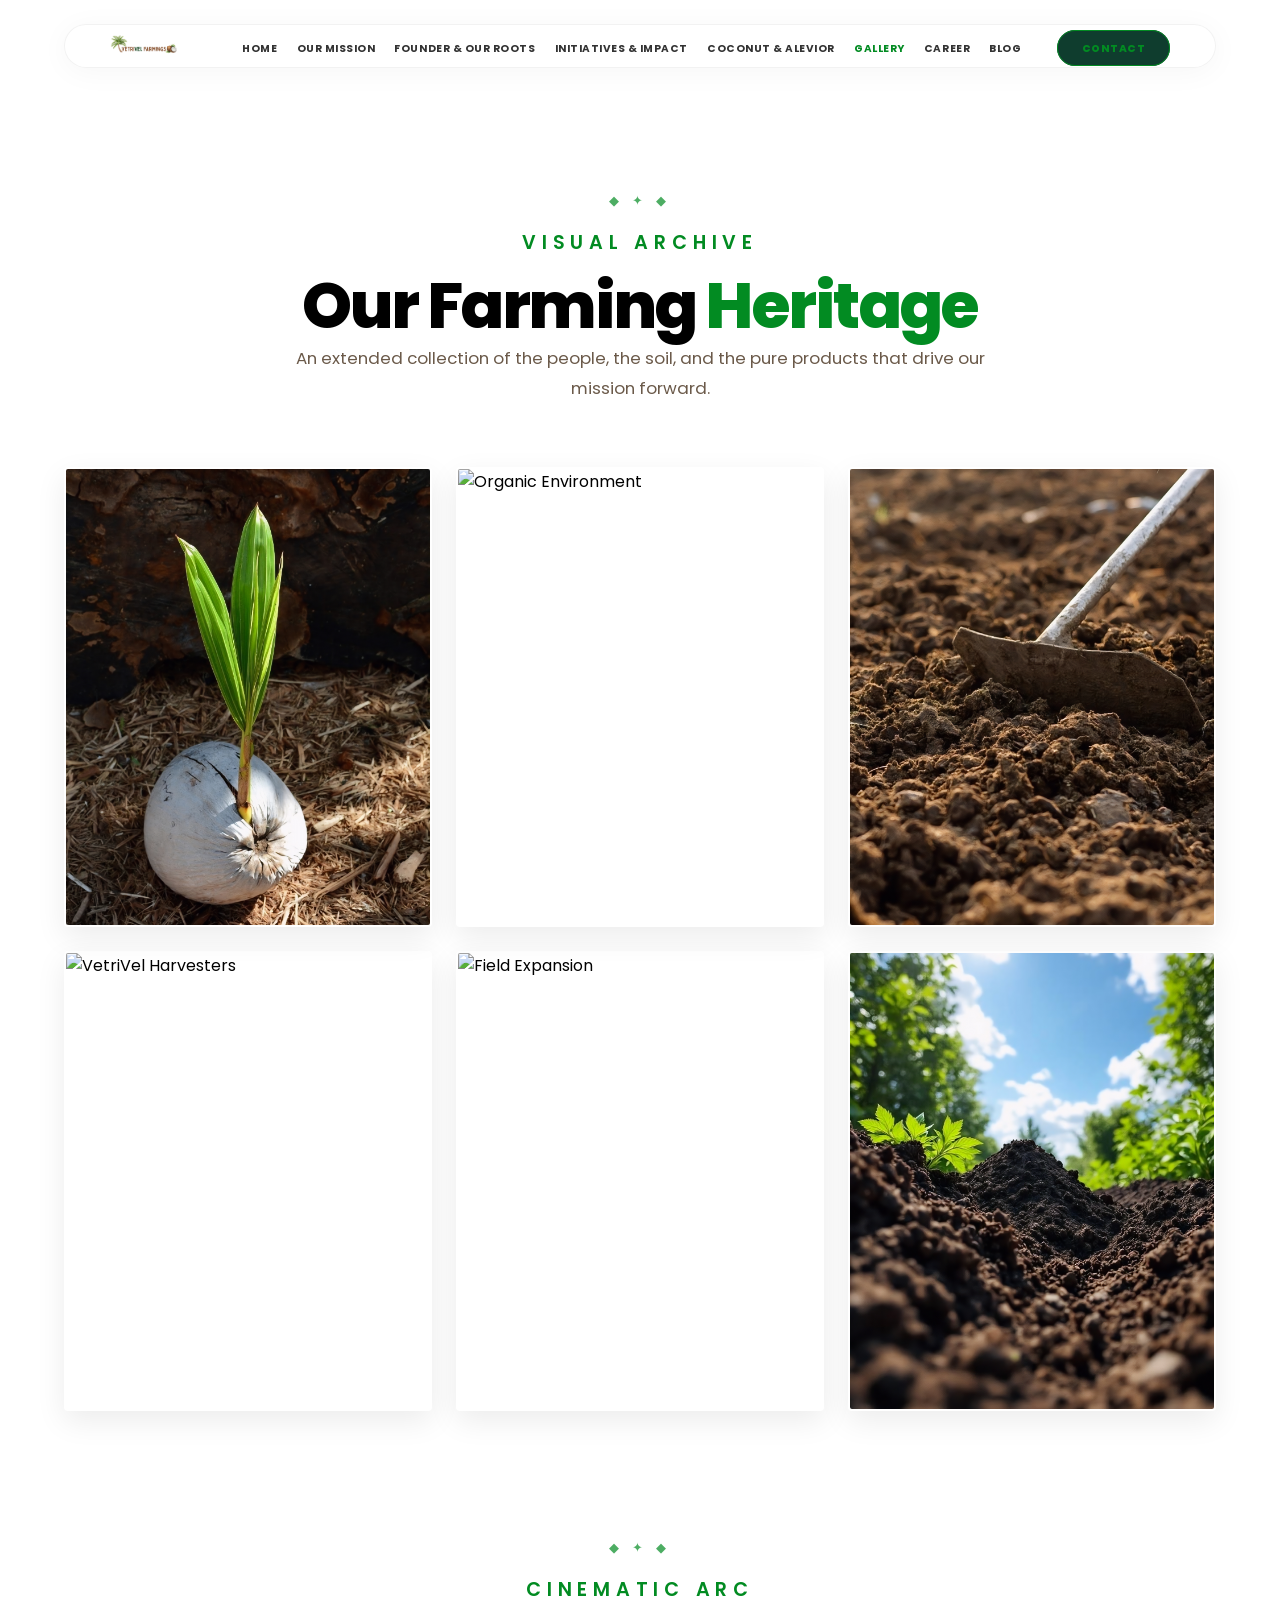
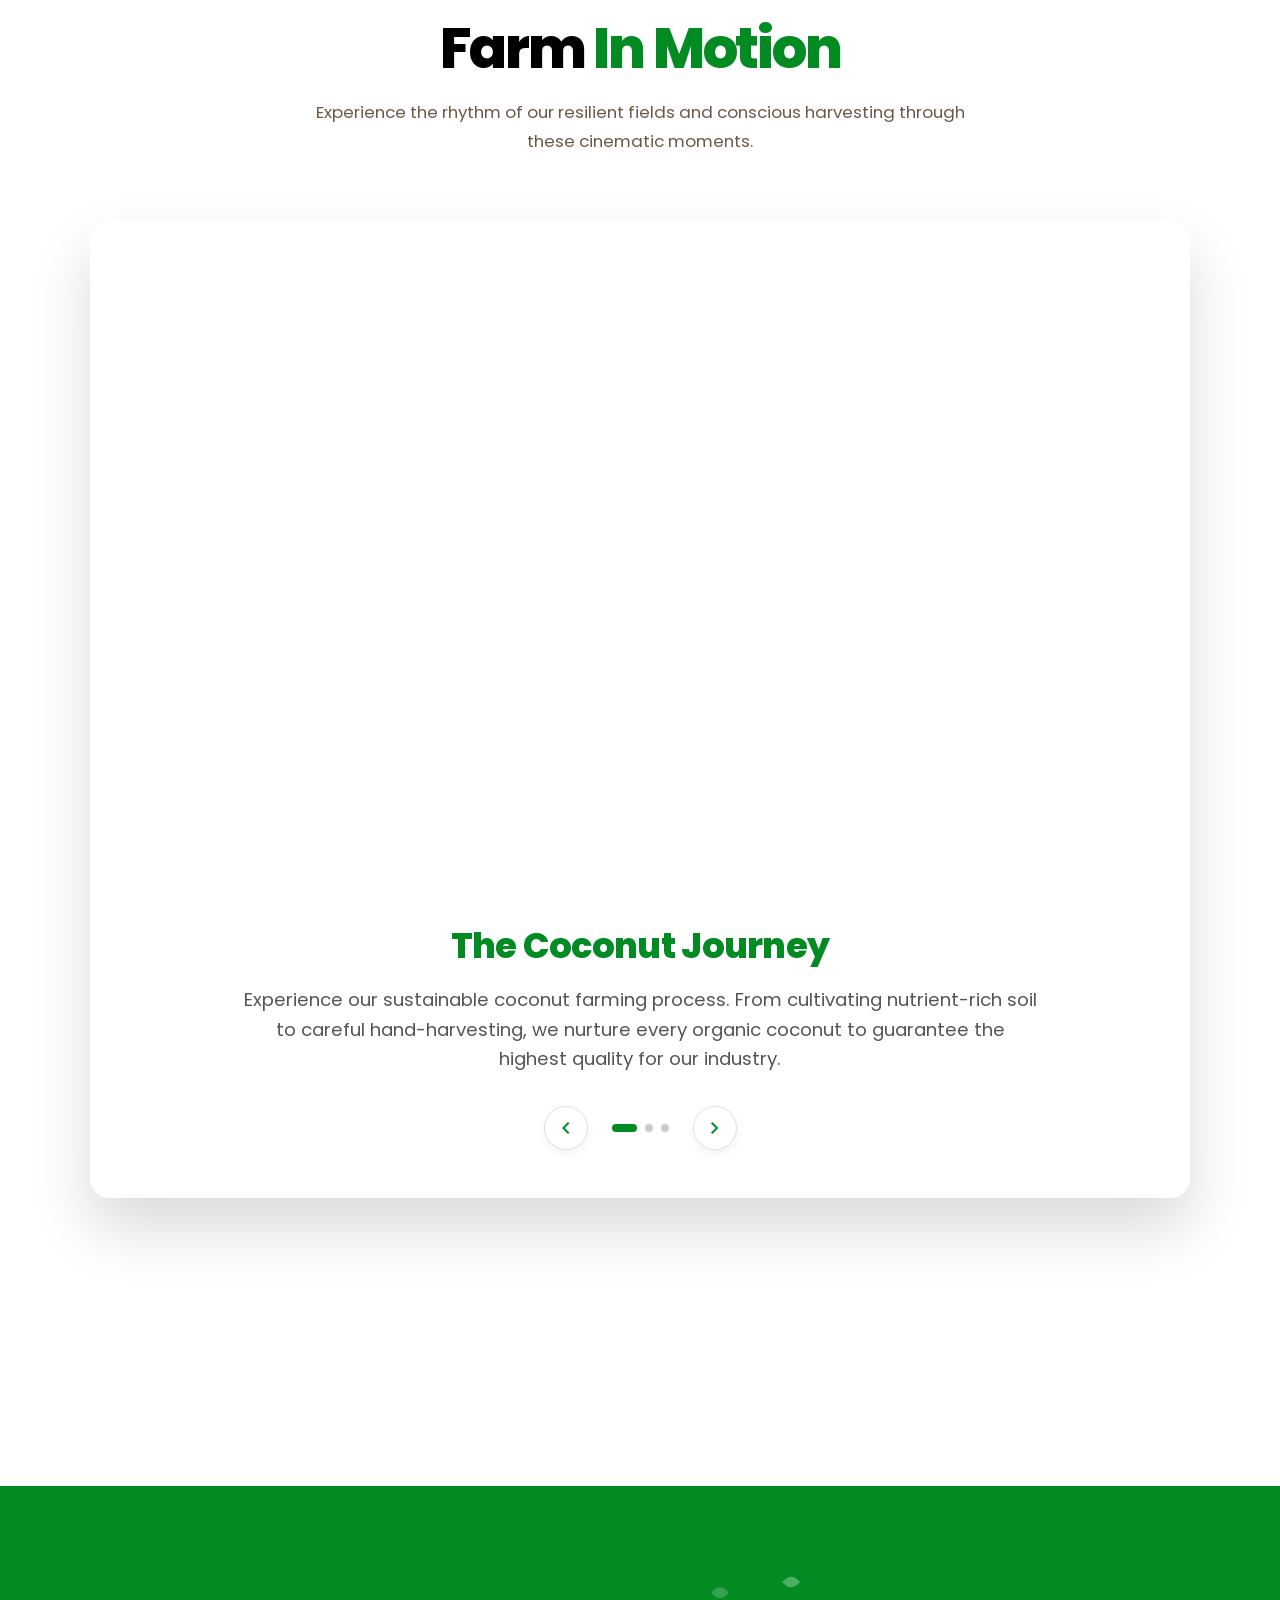
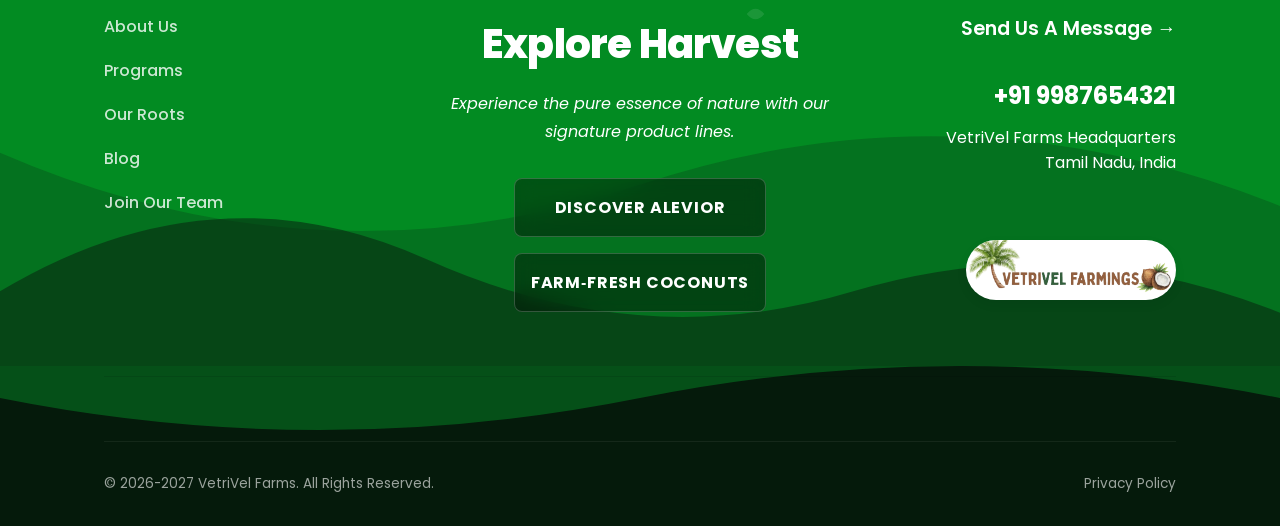
==== gallery.html @ 25c3be50 "Newly edited" ====
<!DOCTYPE html>
<html lang="en">
<head>
  <meta charset="UTF-8" />
  <meta name="viewport" content="width=device-width, initial-scale=1.0"/>
  <meta name="description" content="VetriVel Farms Visual Gallery — Explore our resilient fields, traditional harvesting, and organic practices."/>
  <title>Gallery | VetriVel Farms</title>
  <link rel="preconnect" href="https://fonts.googleapis.com">
  <link rel="preconnect" href="https://fonts.gstatic.com" crossorigin>
  <link href="https://fonts.googleapis.com/css2?family=Poppins:wght@300;400;500;600;700;800&display=swap" rel="stylesheet">
  <link href="https://fonts.googleapis.com/css2?family=Material+Symbols+Outlined:opsz,wght,FILL,GRAD@24,400,0,0" rel="stylesheet" />
  <link rel="stylesheet" href="styles.css?v=2.0" />
</head>
<body style="background: #ffffff;">

  <!-- ═══════════════════════════════════════════
       NAVIGATION — Glassmorphism
  ═══════════════════════════════════════════ -->
  <nav id="navbar" class="navbar">
    <div class="nav-inner">
      <a href="index.html#hero" class="nav-logo" style="text-decoration: none; display: flex; align-items: center;">
        <img src="logo/logo_farms-removebg-preview.png" alt="VetriVel Farms Logo" style="height: auto; width: 250px; max-height: 60px; object-fit: contain;">
      </a>

      <ul class="nav-links">
        <li><a href="index.html#hero" class="nav-link" style="color: #333;">HOME</a></li>
        <li><a href="index.html#about" class="nav-link" style="color: #333;">OUR MISSION</a></li>
        <li><a href="index.html#founder" class="nav-link" style="color: #333;">FOUNDER & OUR ROOTS</a></li>
        <li><a href="index.html#initiatives" class="nav-link" style="color: #333;">INITIATIVES & IMPACT</a></li>
        <li><a href="index.html#alevior" class="nav-link" style="color: #333;">COCONUT & ALEVIOR</a></li>
        <li><a href="gallery.html" class="nav-link active" style="color: #028B22; font-weight: 700;">GALLERY</a></li>
        <li><a href="index.html#careers" class="nav-link" style="color: #333;">CAREER</a></li>
        <li><a href="index.html#blog" class="nav-link" style="color: #333;">BLOG</a></li>
        <li><a href="index.html#contact" class="nav-link nav-cta" style="background: #0F3D2E; color: #fff;">CONTACT</a></li>
      </ul>

      <button class="hamburger" id="hamburger" aria-label="Menu" style="color: #000;">
        <span style="background: #000;"></span><span style="background: #000;"></span><span style="background: #000;"></span>
      </button>
    </div>
  </nav>

  <div class="mobile-menu" id="mobileMenu">
    <ul class="mobile-links">
      <li><a href="index.html#hero">Home</a></li>
      <li><a href="index.html#about">Our Mission</a></li>
      <li><a href="index.html#founder">Founder &amp; Our Roots</a></li>
      <li><a href="index.html#initiatives">Initiatives &amp; Impact</a></li>
      <li><a href="index.html#alevior">Coconut &amp; Alevior</a></li>
      <li><a href="gallery.html">Gallery</a></li>
      <li><a href="index.html#careers">Career</a></li>
      <li><a href="index.html#blog">Blog</a></li>
      <li><a href="index.html#contact">Contact</a></li>
    </ul>
  </div>

  <!-- ═══════════════════════════════════════════
       FULL GALLERY PAGE HEADER
  ═══════════════════════════════════════════ -->
  <section id="full-gallery" class="gallery-section" style="padding: 12rem 5% 6rem; background: #ffffff;">
    <div style="max-width: 1200px; margin: 0 auto; text-align: left;">
      <div class="section-header centered anim-fade-up">
        <div class="ornament">◆ ✦ ◆</div>
        <p class="eyebrow" style="color: var(--palm);">VISUAL ARCHIVE</p>
        <h2 style="color: #000000; font-size: 4rem;">Our Farming <span class="text-vibrant">Heritage</span></h2>
        <p class="section-sub" style="max-width: 800px; margin: 0 auto;">An extended collection of the people, the soil, and the pure products that drive our mission forward.</p>
      </div>

      <!-- Extended Gallery Grid: All 6 Current Images -->
      <div class="gallery-grid anim-slide-up" style="animation-delay: 0.2s; margin-top: 4rem;">
        
        <!-- Batch 1 (Same as index.html) -->
        <div class="gallery-item group">
          <img src="gallery/image.jfif" alt="VetriVel Farms Overview" loading="lazy">
          <div class="gallery-overlay">
            <div class="overlay-content">
              <h4>Sanctuary Groves</h4>
              <p>Majestic, chemical-free, and resilient coconut fields where traditional wisdom meets natural abundance.</p>
            </div>
          </div>
        </div>
        <div class="gallery-item group">
          <img src="gallery/image (1).jfif" alt="Organic Environment" loading="lazy">
          <div class="gallery-overlay">
            <div class="overlay-content">
              <h4>Pristine Harvest</h4>
              <p>Pure, nutrient-rich tender coconuts, hand-picked and opened to reveal our farm's organic excellence.</p>
            </div>
          </div>
        </div>
        <div class="gallery-item group">
          <img src="gallery/image (2).jfif" alt="Agricultural Details" loading="lazy">
          <div class="gallery-overlay">
            <div class="overlay-content">
              <h4>Botanical Cultivation</h4>
              <p>The essential beginning where our rare medicinal Alevior plants begin their journey in mineral-dense soil.</p>
            </div>
          </div>
        </div>

        <!-- Batch 2 (Extended Library) -->
        <div class="gallery-item group">
          <img src="gallery/sjmczd9f79rmt0cx6csst3s86g_result_0.jpg" alt="VetriVel Harvesters" loading="lazy">
          <div class="gallery-overlay">
            <div class="overlay-content">
              <h4>Lush Biodiversity</h4>
              <p>An ecosystem designed for life—where flora, fauna, and structured farming coexist beautifully.</p>
            </div>
          </div>
        </div>
        <div class="gallery-item group">
          <img src="gallery/t209x2fqmdrmw0cx6crtepcn5g_result_0.jpg" alt="Field Expansion" loading="lazy">
          <div class="gallery-overlay">
            <div class="overlay-content">
              <h4>Pristine Refreshment</h4>
              <p>Pure, nutrient-rich tender coconuts, carefully opened to reveal nature's finest hydration.</p>
            </div>
          </div>
        </div>
        <div class="gallery-item group">
          <img src="gallery/vs0qsrhcddrmy0cx6ctakd2th4_result_0.jpg" alt="Organic Soil Detail" loading="lazy">
          <div class="gallery-overlay">
            <div class="overlay-content">
              <h4>Earth to Life</h4>
              <p>Every fiber begins here. The rich, untreated soil that fuels our mission for regenerative agriculture.</p>
            </div>
          </div>
        </div>
        
      </div>

      <!-- Cinematic Video Gallery (Added as requested) -->
      <div style="margin-top: 8rem; margin-bottom: 2rem;" class="anim-fade-up">
        <div class="section-header centered">
          <div class="ornament">◆ ✦ ◆</div>
          <p class="eyebrow" style="color: var(--palm);">CINEMATIC ARC</p>
          <h2 style="color: #000; font-size: 3.5rem;">Farm <span class="text-vibrant">In Motion</span></h2>
          <p class="section-sub">Experience the rhythm of our resilient fields and conscious harvesting through these cinematic moments.</p>
        </div>

        <div class="single-video-wrapper" style="width: 100%; max-width: 1100px; margin: 0 auto; border-radius: 20px; overflow: hidden; box-shadow: 0 30px 60px rgba(0,0,0,0.15); background: #fff; position: relative;">
          <!-- Video element without native controls to provide a clean display -->
          <video id="main-cinematic-video" src="videos/1.mp4" autoplay muted playsinline style="width: 100%; max-height: 70vh; aspect-ratio: 16/9; object-fit: cover; display: block;"></video>
          
          <div class="video-info" style="padding: 3rem 2.5rem; background: #fff; text-align: center; position: relative; z-index: 2;">
            <h4 id="video-title" style="font-size: 2.2rem; margin-bottom: 0.8rem; color: #028B22; font-family: var(--serif); font-weight: 700;">The Coconut Journey</h4>
            <p id="video-desc" style="color: #555; font-size: 1.15rem; max-width: 800px; margin: 0 auto 2rem;">Experience our sustainable coconut farming process. From cultivating nutrient-rich soil to careful hand-harvesting, we nurture every organic coconut to guarantee the highest quality for our industry.</p>
            
            <!-- Custom Carousel Navigation Controls -->
            <div style="display: flex; align-items: center; justify-content: center; gap: 1.5rem; position: relative; z-index: 10;">
              <button id="vid-prev" class="custom-vid-nav" style="position: static; background: #fff; border: 1px solid #e0e0e0; width: 44px; height: 44px; border-radius: 50%; display: flex; align-items: center; justify-content: center; cursor: pointer; color: #028B22; transition: all 0.3s ease; box-shadow: 0 4px 10px rgba(0,0,0,0.05);" onmouseover="this.style.background='#028B22'; this.style.color='#fff';" onmouseout="this.style.background='#fff'; this.style.color='#028B22';">
                <span class="material-symbols-outlined" style="font-size: 1.5rem; line-height: 1;">chevron_left</span>
              </button>
              
              <div id="vid-dots" style="display: flex; gap: 8px; align-items: center;">
                <span class="custom-dot active" style="width: 25px; height: 8px; border-radius: 4px; background: #028B22; transition: all 0.3s ease; cursor: pointer; display: block;" onclick="goToVideo(0)"></span>
                <span class="custom-dot" style="width: 8px; height: 8px; border-radius: 4px; background: #ccc; transition: all 0.3s ease; cursor: pointer; display: block;" onclick="goToVideo(1)"></span>
                <span class="custom-dot" style="width: 8px; height: 8px; border-radius: 4px; background: #ccc; transition: all 0.3s ease; cursor: pointer; display: block;" onclick="goToVideo(2)"></span>
              </div>
              
              <button id="vid-next" class="custom-vid-nav" style="position: static; background: #fff; border: 1px solid #e0e0e0; width: 44px; height: 44px; border-radius: 50%; display: flex; align-items: center; justify-content: center; cursor: pointer; color: #028B22; transition: all 0.3s ease; box-shadow: 0 4px 10px rgba(0,0,0,0.05);" onmouseover="this.style.background='#028B22'; this.style.color='#fff';" onmouseout="this.style.background='#fff'; this.style.color='#028B22';">
                <span class="material-symbols-outlined" style="font-size: 1.5rem; line-height: 1;">chevron_right</span>
              </button>
            </div>
          </div>
        </div>

        <script>
          const videoQueue = [
            "videos/1.mp4",
            "videos/2.mp4",
            "videos/3.mp4"
          ];
          
          let currentVid = 0;
          const mainVideo = document.getElementById('main-cinematic-video');
          const dots = document.querySelectorAll('#vid-dots .custom-dot');

          function updateVideo(index) {
            currentVid = index;
            mainVideo.src = videoQueue[currentVid];
            
            dots.forEach((dot, i) => {
              if (i === currentVid) {
                dot.style.background = '#028B22';
                dot.style.width = '25px';
              } else {
                dot.style.background = '#ccc';
                dot.style.width = '8px';
              }
            });
            mainVideo.play().catch(e => console.log('Autoplay handled by browser', e));
          }

          document.getElementById('vid-prev').addEventListener('click', () => {
             updateVideo((currentVid - 1 + videoQueue.length) % videoQueue.length);
          });
          document.getElementById('vid-next').addEventListener('click', () => {
             updateVideo((currentVid + 1) % videoQueue.length);
          });
          
          mainVideo.addEventListener('ended', () => {
             updateVideo((currentVid + 1) % videoQueue.length);
          });

          window.goToVideo = function(index) {
             updateVideo(index);
          };
        </script>
      </div>

    </div>
  </section>

  <!-- ═══════════════════════════════════════════
       FOOTER
  ═══════════════════════════════════════════ -->
  <footer class="new-site-footer">
    <div class="footer-forest-bg">
      <svg viewBox="0 0 1440 600" preserveAspectRatio="none" xmlns="http://www.w3.org/2000/svg" style="display: block; width: 100%; height: 100%;">
        <!-- Layer 1: Distant Light Mountains -->
        <path d="M0,450 L1440,450 L1440,300 Q1080,180 720,280 Q360,380 0,250 Z" fill="#0b3b18" opacity="0.3" />
        
        <!-- Layer 2: Mid Hills -->
        <path d="M0,600 L1440,600 L1440,400 Q1200,320 960,380 Q720,440 480,350 Q240,260 0,380 Z" fill="#082b12" opacity="0.6" />
        
        <!-- Layer 3: Dark Foreground (Trees Removed as requested) -->
        <g fill="#051a0b">
          <path d="M0,600 L1440,600 L1440,480 Q1080,420 720,480 Q360,540 0,480 Z" />

          <!-- Birds Silhouette Still Active for life -->
          <path d="M800,100 Q810,90 820,100 Q810,110 800,100 Z" fill="#fff" opacity="0.2" />
          <path d="M840,120 Q850,110 860,120 Q850,130 840,120 Z" fill="#fff" opacity="0.1" />
          <path d="M880,90 Q890,80 900,90 Q890,100 880,90 Z" fill="#fff" opacity="0.3" />
        </g>
      </svg>
    </div>

    <div class="footer-container">
      <div class="footer-main">
        <!-- Links Column -->
        <div class="footer-col links-col">
          <ul class="footer-nav">
            <li><a href="index.html#about">About Us</a></li>
            <li><a href="index.html#initiatives">Programs</a></li>
            <li><a href="index.html#roots">Our Roots</a></li>
            <li><a href="index.html#blog">Blog</a></li>
            <li><a href="index.html#careers">Join Our Team</a></li>
          </ul>
        </div>

        <!-- Products CTA Column -->
        <div class="footer-col newsletter-col" style="text-align: center;">
          <h3 class="footer-harvest-title">Explore <span>Harvest</span></h3>
          <p style="font-size: 1rem; color: rgba(255, 255, 255, 0.9); margin-bottom: 2rem; font-style: italic;">Experience the pure essence of nature with our signature product lines.</p>
          <div style="display: flex; flex-direction: column; gap: 1rem; width: max-content; margin: 0 auto; min-width: 250px;">
            <a href="index.html#contact" class="footer-glass-btn" style="white-space: nowrap;">Discover&nbsp;Alevior</a>
            <a href="index.html#contact" class="footer-glass-btn" style="white-space: nowrap;">Farm&#8209;Fresh&nbsp;Coconuts</a>
          </div>
        </div>

        <!-- Contact Column -->
        <div class="footer-col contact-col" style="color: #fff;">
          <a href="index.html#contact" class="footer-cta-link" style="color: #fff;">Send Us A Message &rarr;</a>
          <div class="footer-contact-details" style="color: #fff;">
            <p class="footer-phone" style="color: #fff;">+91 9987654321</p>
            <p class="footer-address" style="color: #fff;">
              VetriVel Farms Headquarters<br>
              Tamil Nadu, India
            </p>
          </div>
          <div class="footer-logo-wrap" style="text-align: center; margin-top: 2rem; background: #FFFFFF; padding: 0; border-radius: 30px; display: inline-block; width: 210px; height: 60px; overflow: hidden; position: relative; box-shadow: 0 4px 12px rgba(0,0,0,0.06);">
            <img src="logo/logo_farms-removebg-preview.png" alt="VetriVel Farms Logo" style="width: 360px; height: auto; position: absolute; top: 50%; left: 50%; transform: translate(-50%, -50%);">
          </div>
        </div>
      </div>

      <div class="footer-bottom-bar">
        <div class="copyright-text">
          &copy; 2026-2027 VetriVel Farms. All Rights Reserved.
        </div>
        <div class="footer-legal-links">
          <a href="#">Privacy Policy</a>
        </div>
      </div>
    </div>
  </footer>

  <script src="script.js"></script>
</body>
</html>
---- styles.css ----
/* ══════════════════════════════════════════
   VETRI VEL FARMS — IMMERSIVE WEBSITE CSS
   ══════════════════════════════════════════ */

/* ── DESIGN TOKENS ── */
@property --border-angle {
  syntax: "<angle>";
  inherits: true;
  initial-value: 0deg;
}

:root {
  --forest: #028B22; /* New vibrant primary green */
  --palm: #028B22;   /* Matching vibrant accent green */
  --cream: #FFFFFF;
  --soil: #5D4037;
  --gold: #028B22;
  --gold-lt: #028B22;
  --dark: #0a1a12;
  --mid: #1a3022;
  --text: #000000;
  --text-lt: #FFFFFF;
  --sans: 'Poppins', sans-serif;
  --ease-out: cubic-bezier(0.16, 1, 0.3, 1);
  --ease-spring: cubic-bezier(0.34, 1.56, 0.64, 1);
  --vibrant-green: #028B22;
}

.text-vibrant { color: #028B22 !important; }

/* Cinematic Hero Gradient Animation */
.animated-hero-gradient {
  background: linear-gradient(
    90deg, 
    #000000 0%, 
    #028B22 25%, 
    #12A832 50%, 
    #028B22 75%, 
    #000000 100%
  );
  background-size: 200% auto;
  -webkit-background-clip: text;
  background-clip: text;
  -webkit-text-fill-color: transparent;
  animation: shimmer 3s linear infinite;
  text-shadow: 0 5px 15px rgba(0, 0, 0, 0.1);
}

@keyframes shimmer {
  0% { background-position: 0% 50%; }
  100% { background-position: 200% 50%; }
}

.material-symbols-outlined {
  color: var(--gold);
}

/* ── RESET & BASE ── */
*, *::before, *::after { 
  margin: 0; padding: 0; box-sizing: border-box; 
}
html { scroll-behavior: smooth; font-size: 16px; }
body {
  font-family: var(--sans);
  background: var(--cream);
  color: var(--text);
  overflow-x: hidden;
  cursor: default;
}
a, button, .clickable {
  cursor: pointer;
}


img { max-width: 100%; display: block; }
a { text-decoration: none; color: inherit; }
ul { list-style: none; }

/* ── VIBRANT GREEN GRADIENT (Reference-Matched Edition) ── */
/* ── ANIMATED HERO TITLE GRADIENT ── */
.animated-hero-gradient {
  background: linear-gradient(120deg, var(--gold), #ffffff, var(--palm), var(--gold));
  background-size: 300% auto;
  -webkit-background-clip: text;
  background-clip: text;
  -webkit-text-fill-color: transparent;
  color: transparent;
  animation: gradientFlow 5s linear infinite;
}

@keyframes gradientFlow {
  0% { background-position: 0% center; }
  100% { background-position: 300% center; }
}



/* Elegant Cursive Taglines (Dancing Script) */
.section-header .eyebrow, .hero-kicker {
  font-family: var(--sans) !important;
  font-style: normal !important;
  font-weight: 600 !important;
  font-size: 1.2rem !important;
  color: var(--vibrant-green);
  text-transform: uppercase !important;
  letter-spacing: 0.3em !important;
  margin-bottom: 0.5rem;
  display: block;
}

/* Navbar Logo Subtitle — Must be smaller to not break layout */
.logo-sub {
  font-family: var(--sans) !important;
  font-size: 0.65rem !important;
  font-weight: 600;
  text-transform: uppercase;
  letter-spacing: 0.2em;
  color: var(--gold);
  display: block;
  margin-top: -2px;
}

/* Poppins for all primary headings */
h1, h2, h3, h4, .logo-name {
  font-family: 'Poppins', sans-serif !important;
  font-weight: 800 !important;
  font-style: normal !important;
  letter-spacing: -0.02em !important;
}

/* ── NAVBAR PERFECTION ── */
/* ── HERO TYPOGRAPHY ── */
h1 { font-size: clamp(3rem, 8vw, 7rem); }
h2 { 
  font-size: clamp(2rem, 4.5vw, 3.8rem); 
  line-height: 1.2;
  color: var(--text);
  letter-spacing: -0.04em !important;
}
h3 { font-size: clamp(1.4rem, 2.5vw, 2rem); font-weight: 500; }
p { line-height: 1.75; }
em { font-style: italic; color: var(--gold); }

/* Eyebrow label */
.eyebrow {
  font-family: var(--sans);
  font-size: 0.85rem;
  font-weight: 700;
  letter-spacing: 0.4em;
  text-transform: uppercase;
  color: var(--text);
  margin-bottom: 1rem;
  display: block;
}
.eyebrow.light { color: #ffffff; }

/* Ornament */
.ornament {
  font-size: 0.8rem;
  letter-spacing: 0.4em;
  color: var(--gold);
  opacity: 0.7;
  display: block;
  margin-bottom: 1rem;
}
.ornament.light { color: #ffffff; }

.section-header.centered { text-align: center; max-width: 700px; margin: 0 auto 4rem; }
.section-sub { font-size: 1.05rem; color: #6b5a4a; margin-top: 1rem; }
.section-sub.light { color: var(--text-lt); }
.italic { font-style: italic; }

/* ── BUTTONS ── */
.btn-primary {
  display: inline-block;
  padding: 0.85rem 2.2rem;
  background: var(--gold);
  color: #ffffff;
  font-family: var(--sans);
  font-size: 0.78rem;
  font-weight: 600;
  letter-spacing: 0.15em;
  text-transform: uppercase;
  border: 1px solid var(--gold);
  border-radius: 50px;
  transition: all 0.4s cubic-bezier(0.34, 1.56, 0.64, 1);
  cursor: pointer;
  position: relative;
  overflow: hidden;
}
.btn-primary:hover { 
  background: #000; 
  color: var(--gold); 
  transform: translateY(-5px) scale(1.05); 
  box-shadow: 0 15px 30px rgba(178, 255, 89, 0.3);
}
.btn-primary:active { transform: scale(0.95); }

/* CLICK RIPPLE EFFECT */
.ripple {
  position: absolute;
  background: rgba(255, 255, 255, 0.5);
  border-radius: 50%;
  transform: scale(0);
  animation: rippleEffect 0.6s linear;
  pointer-events: none;
}
@keyframes rippleEffect {
  to { transform: scale(4); opacity: 0; }
}


.btn-ghost {
  display: inline-block;
  padding: 0.85rem 2.2rem;
  background: transparent;
  color: var(--cream);
  font-family: var(--sans);
  font-size: 0.78rem;
  font-weight: 500;
  letter-spacing: 0.15em;
  text-transform: uppercase;
  border: 1px solid rgba(246,245,239,0.4);
  border-radius: 50px;
  transition: all 0.35s var(--ease-out);
}
.btn-ghost:hover { border-color: var(--gold); color: var(--gold); }
.btn-ghost.light { color: var(--cream); }

.btn-secondary {
  display: inline-block;
  padding: 0.75rem 1.8rem;
  border-bottom: 1px solid var(--gold);
  color: var(--forest);
  font-size: 0.8rem;
  font-weight: 500;
  letter-spacing: 0;
  text-transform: uppercase;
  transition: all 0.3s;
}
.btn-secondary:hover { color: var(--gold); padding-right: 2.5rem; }

/* ── NAVIGATION — Floating Pill ── */
.navbar {
  position: fixed;
  top: 1.5rem;
  left: 50%;
  transform: translateX(-50%);
  width: 90%;
  max-width: 1250px;
  background: rgba(255, 255, 255, 0.95);
  backdrop-filter: blur(12px);
  -webkit-backdrop-filter: blur(12px);
  border-radius: 100px;
  padding: 0.2rem 2.8rem;
  z-index: 2000;
  box-shadow: 0 4px 30px rgba(0, 0, 0, 0.04);
  border: 1px solid rgba(0, 0, 0, 0.05);
  transition: all 0.4s cubic-bezier(0.16, 1, 0.3, 1);
  display: flex;
  align-items: center;
}

/* Scrolled state: same width/padding — only shadow deepens */
.navbar.scrolled {
  top: 0.8rem;
  box-shadow: 0 16px 48px rgba(0, 0, 0, 0.14);
}

.nav-inner {
  display: flex;
  justify-content: space-between;
  align-items: center;
  width: 100%;
}

.nav-logo {
  display: flex;
  align-items: center;
  gap: 0.8rem;
  color: #000000;
  text-decoration: none;
}

.logo-icon {
  color: #028B22 !important; /* Vibrant Brand Green */
}

.logo-text { 
  line-height: 1; 
  display: flex; 
  flex-direction: column; 
  justify-content: center; 
}

.logo-name { 
  font-size: 1.35rem; 
  letter-spacing: -0.02em; 
  color: #000000; 
  transition: color 0.4s ease;
  line-height: 1.1;
  display: block;
  font-weight: 700;
}

.logo-sub { 
  font-size: 0.62rem; 
  letter-spacing: 0.16em; 
  text-transform: uppercase; 
  color: #666666; 
  display: block; 
  line-height: 1.3;
  margin-top: 1px;
  font-weight: 600;
}

.nav-links {
  display: flex;
  gap: 1.2rem;
  margin-left: auto;
  padding-left: 4rem;
  white-space: nowrap;
  align-items: center;
}
.nav-link {
  font-size: 0.65rem;
  font-weight: 700;
  letter-spacing: 0.05em;
  text-transform: uppercase;
  color: #000000;
  position: relative;
  transition: color 0.35s ease, transform 0.3s ease;
  padding-bottom: 2px;
}

/* Nav arc SVG underline — hidden per design preference */
.nav-link svg.nav-arc {
  display: none;
}
/* Clean dot indicator on hover instead */
.nav-link::after {
  content: '';
  position: absolute;
  bottom: -4px;
  left: 50%;
  transform: translateX(-50%) scaleX(0);
  width: 100%;
  height: 2px;
  background: var(--vibrant-green);
  border-radius: 2px;
  transition: transform 0.3s cubic-bezier(0.16,1,0.3,1);
  transform-origin: center;
}
.nav-link:hover::after,
.nav-link.active::after {
  transform: translateX(-50%) scaleX(1);
}
.nav-link:hover { color: var(--palm); transform: translateY(-1px); }
.nav-link.nav-cta {
  background: #000000;
  color: #ffffff;
  padding: 0.5rem 1.2rem;
  border-radius: 50px;
}
.nav-link.nav-cta::after { display: none; }
.nav-link.nav-cta:hover { background: var(--palm); color: #ffffff; transform: translateY(-2px); }

/* ── PREMIUM HAMBURGER TO X ANIMATION ── */
.hamburger {
  position: relative;
  z-index: 10000; /* Above overlay */
  width: 44px;
  height: 44px;
  display: none;
  flex-direction: column;
  justify-content: center;
  align-items: center;
  gap: 6px;
  background: none;
  border: none;
  cursor: pointer;
  padding: 0;
}

.hamburger span {
  display: block;
  width: 28px;
  height: 2.5px;
  background: #000;
  border-radius: 4px;
  transition: all 0.4s cubic-bezier(0.16, 1, 0.3, 1);
  transform-origin: center;
}

/* X State */
.hamburger.open span:nth-child(1) {
  transform: translateY(8.5px) rotate(45deg);
  background: #fff;
}
.hamburger.open span:nth-child(2) {
  opacity: 0;
  transform: scale(0);
}
.hamburger.open span:nth-child(3) {
  transform: translateY(-8.5px) rotate(-45deg);
  background: #fff;
}

/* ── PREMIUM MOBILE MENU FULLSCREEN ── */
.mobile-menu {
  position: fixed;
  inset: 0;
  background: rgba(5, 12, 8, 0.98);
  backdrop-filter: blur(20px);
  -webkit-backdrop-filter: blur(20px);
  z-index: 9999;
  display: flex;
  flex-direction: column;
  align-items: center;
  justify-content: center;
  opacity: 0;
  pointer-events: none;
  visibility: hidden;
  transition: all 0.5s cubic-bezier(0.16, 1, 0.3, 1);
}

.mobile-menu.open {
  opacity: 1;
  pointer-events: all;
  visibility: visible;
}

.mobile-links {
  display: flex;
  flex-direction: column;
  gap: 1rem;
  text-align: center;
  width: 100%;
}

.mobile-links li {
  list-style: none;
  opacity: 0;
  transform: translateY(20px);
  transition: all 0.4s cubic-bezier(0.16, 1, 0.3, 1);
}

.mobile-menu.open .mobile-links li {
  opacity: 1;
  transform: translateY(0);
}

/* Staggered link reveal */
.mobile-menu.open .mobile-links li:nth-child(1) { transition-delay: 0.1s; }
.mobile-menu.open .mobile-links li:nth-child(2) { transition-delay: 0.15s; }
.mobile-menu.open .mobile-links li:nth-child(3) { transition-delay: 0.2s; }
.mobile-menu.open .mobile-links li:nth-child(4) { transition-delay: 0.25s; }
.mobile-menu.open .mobile-links li:nth-child(5) { transition-delay: 0.3s; }
.mobile-menu.open .mobile-links li:nth-child(6) { transition-delay: 0.35s; }
.mobile-menu.open .mobile-links li:nth-child(7) { transition-delay: 0.4s; }
.mobile-menu.open .mobile-links li:nth-child(8) { transition-delay: 0.45s; }

.mobile-links a {
  font-family: var(--sans);
  font-size: 1.6rem;
  color: #ffffff;
  font-weight: 800;
  text-transform: uppercase;
  letter-spacing: -0.01em;
  padding: 0.8rem;
  display: block;
  transition: color 0.3s;
}

.mobile-links a:active {
  color: var(--vibrant-green);
}

/* ════════════════════════════════
   SECTION 1 — HERO
════════════════════════════════ */
.hero-section {
  position: relative;
  height: 100vh;
  min-height: 700px;
  overflow: hidden;
  display: flex;
  align-items: center;
  justify-content: center;
}

/* Parallax container */
.parallax-container {
  position: absolute;
  inset: 0;
  overflow: hidden;
}
.parallax-layer {
  position: absolute;
  inset: -10%;
  width: 120%;
  height: 120%;
  will-change: transform;
}

/* Sky */
.layer-sky { z-index: 1; }
.sky-gradient {
  width: 100%; height: 100%;
  background: #FFFFFF;
}

/* Light rays */
.light-rays { position: absolute; inset: 0; overflow: hidden; }
.ray {
  position: absolute;
  top: 0;
  width: 3px;
  height: 80%;
  background: linear-gradient(to bottom, rgba(200,169,106,0.25) 0%, transparent 100%);
  transform-origin: top center;
  animation: raySwing 8s ease-in-out infinite;
}
.ray-1 { left: 30%; animation-delay: 0s; transform: rotate(-15deg); }
.ray-2 { left: 50%; animation-delay: 2.5s; transform: rotate(-5deg); }
.ray-3 { left: 70%; animation-delay: 5s; transform: rotate(10deg); }
@keyframes raySwing {
  0%, 100% { opacity: 0.3; transform: rotate(var(--r, -5deg)) scaleX(1); }
  50% { opacity: 0.6; transform: rotate(calc(var(--r, -5deg) + 3deg)) scaleX(1.5); }
}

/* Background hero image — real farm scenery */
.layer-bg { z-index: 2; }
.hero-bg-image {
  width: 100%; height: 100%;
  background: url("images/cocnut new.jpg") center 50%/cover no-repeat;
  position: relative;
}

/* Mountains silhouette */
.hero-bg-image::before { display: none; }
/* Sky glow */
.hero-bg-image::after { display: none; }

/* Tree layers */
.layer-mid { z-index: 3; }
.tree-group { position: absolute; bottom: 0; width: 340px; height: 85%; }
.tree-left { left: -30px; }
.tree-right { right: -30px; }

/* Tree sway animations */
.tree-sway { transform-origin: 148px 600px; animation: sway 6s ease-in-out infinite; }
.tree-sway-r { transform-origin: 152px 600px; animation: swayR 7s ease-in-out infinite; }
.frond { stroke-width: 4; }
.f1,.f2 { animation: frondWave 4s ease-in-out infinite; }
.f3 { animation: frondWave 5s ease-in-out infinite 0.5s; }
.f4,.f5 { animation: frondWave 3.5s ease-in-out infinite 1s; }
.f6,.f7 { animation: frondWave 4.5s ease-in-out infinite 0.3s; }
@keyframes sway {
  0%,100% { transform: rotate(0deg); }
  33% { transform: rotate(1.5deg); }
  66% { transform: rotate(-1deg); }
}
@keyframes swayR {
  0%,100% { transform: rotate(0deg); }
  40% { transform: rotate(-1.5deg); }
  70% { transform: rotate(0.8deg); }
}
@keyframes frondWave {
  0%,100% { transform: none; }
  50% { transform: translateX(3px) translateY(-2px); }
}

/* Falling coconut */
.falling-coconut {
  position: absolute;
  top: 10%;
  left: calc(50% - 160px);
  width: 55px;
  z-index: 10;
  opacity: 0;
  pointer-events: none;
}
.falling-coconut svg { width: 100%; }
.falling-coconut.animate {
  animation: coconutFall 1.8s var(--ease-out) forwards;
}
@keyframes coconutFall {
  0%   { opacity: 1; transform: translateY(0) rotate(0deg); }
  60%  { transform: translateY(320px) rotate(120deg); }
  75%  { transform: translateY(280px) rotate(110deg); opacity: 1; }
  88%  { transform: translateY(340px) rotate(128deg); }
  100% { transform: translateY(340px) rotate(130deg); opacity: 0; }
}
.coconut-idle { opacity: 0.95; }

/* Foreground leaves */
.layer-fg { z-index: 4; pointer-events: none; }
.fg-leaves-left, .fg-leaves-right {
  position: absolute;
  bottom: 0;
  width: 35%;
  height: 40%;
}
.fg-leaves-left {
  left: 0;
  background:
    radial-gradient(ellipse 100% 80% at 0% 100%, rgba(15,61,46,0.9) 0%, transparent 80%);
  clip-path: polygon(0 100%, 0 20%, 40% 0, 80% 30%, 100% 100%);
}
.fg-leaves-right {
  right: 0;
  background:
    radial-gradient(ellipse 100% 80% at 100% 100%, rgba(15,61,46,0.9) 0%, transparent 80%);
  clip-path: polygon(100% 100%, 100% 20%, 60% 0, 20% 30%, 0 100%);
}

/* Pollen particles */
.pollen-container { position: absolute; inset: 0; z-index: 5; pointer-events: none; overflow: hidden; }
.pollen {
  position: absolute;
  width: 4px; height: 4px;
  border-radius: 50%;
  background: rgba(200,169,106,0.7);
  animation: pollenFloat linear infinite;
}
@keyframes pollenFloat {
  0% { transform: translateY(110vh) translateX(0); opacity: 0; }
  10% { opacity: 0.7; }
  90% { opacity: 0.5; }
  100% { transform: translateY(-10vh) translateX(60px); opacity: 0; }
}

/* Birds */
.birds-container { position: absolute; inset: 0; z-index: 6; pointer-events: none; }
.bird {
  position: absolute;
  font-size: 1rem;
  color: rgba(246,245,239,0.5);
  transform: scaleX(-1);
  animation: birdFly linear infinite;
}
.b1 { top: 18%; left: -5%; animation-duration: 20s; animation-delay: 3s; }
.b2 { top: 25%; left: -5%; animation-duration: 25s; animation-delay: 8s; font-size: 0.7rem; }
.b3 { top: 14%; left: -5%; animation-duration: 30s; animation-delay: 15s; font-size: 0.8rem; }
@keyframes birdFly {
  0% { transform: scaleX(-1) translateX(0); opacity: 0; }
  5% { opacity: 0.6; }
  95% { opacity: 0.4; }
  100% { transform: scaleX(-1) translateX(-110vw); opacity: 0; }
}

/* Hero overlay — REMOVED "black shade" */
.hero-overlay {
  display: none;
}

/* Hero content */
.hero-content {
  position: relative; z-index: 10;
  text-align: center;
  color: #FFFFFF;
  padding: 0 1.5rem;
  max-width: 900px;
  text-shadow: 0 10px 40px rgba(0,0,0,0.2);
}



.hero-title {
  display: block;
  line-height: 0.95;
  margin-bottom: 1rem;
  opacity: 0;
}
.title-line { display: block; letter-spacing: 0.1em; color: #FFFFFF; }
.title-line.accent { color: var(--gold); letter-spacing: 0.18em; }



.hero-tagline {
  font-family: var(--sans);
  font-size: clamp(1.2rem, 3vw, 2rem);
  font-weight: 500;
  letter-spacing: 0.15em;
  text-transform: uppercase;
  color: var(--gold);
  margin-bottom: 0.8rem;
  opacity: 0;
}



/* Removed hero-desc and added carousel */
.hero-carousel-wrapper {
  position: relative;
  max-width: 850px;
  margin: 3.5rem auto 0;
  display: flex;
  align-items: center;
  gap: 1.5rem;
}

.hero-carousel-viewport {
  flex: 1;
  overflow: hidden;
  background: rgba(255, 255, 255, 0.07);
  backdrop-filter: blur(20px);
  -webkit-backdrop-filter: blur(20px);
  border: 1px solid rgba(255, 255, 255, 0.15);
  border-radius: 30px;
  box-shadow: 0 25px 50px -12px rgba(0, 0, 0, 0.25);
}

.hero-carousel-track {
  display: flex;
  transition: transform 0.8s cubic-bezier(0.65, 0, 0.35, 1);
}

.hero-slide {
  flex: 0 0 100%;
  padding: 3rem 4rem;
  text-align: left;
}

.slide-title {
  color: #028B22;
  font-size: 1.4rem;
  font-family: var(--sans);
  font-weight: 700;
  letter-spacing: 0.05em;
  margin-bottom: 1rem;
  text-transform: uppercase;
}

.slide-desc {
  color: rgba(255, 255, 255, 0.95);
  font-size: 1.1rem;
  line-height: 1.7;
  font-weight: 400;
}

/* ── PREMIUM CAROUSEL NAVIGATION ── */
.carousel-nav {
  position: absolute;
  bottom: 0px;
  z-index: 10;
  width: 50px;
  height: 50px;
  border-radius: 50%;
  border: 1px solid rgba(15, 61, 46, 0.1);
  background: #ffffff;
  color: var(--forest);
  display: flex;
  align-items: center;
  justify-content: center;
  cursor: pointer;
  transition: all 0.4s cubic-bezier(0.25, 1, 0.5, 1);
  box-shadow: 0 4px 15px rgba(0,0,0,0.05);
}

.carousel-nav:hover {
  background: var(--vibrant-green);
  color: #ffffff;
  transform: scale(1.1) translateY(-2px);
  border-color: var(--vibrant-green);
  box-shadow: 0 10px 25px rgba(2, 139, 34, 0.3);
}

.carousel-nav:hover .material-symbols-outlined {
  color: #ffffff;
}

.carousel-nav span {
  font-size: 1.8rem;
}

.carousel-nav.prev { left: 1rem; }
.carousel-nav.next { right: 1rem; }

/* Dots */
.carousel-dots {
  position: absolute;
  bottom: 18px;
  left: 50%;
  transform: translateX(-50%);
  display: flex;
  gap: 0.8rem;
  align-items: center;
}

.carousel-dots .dot {
  width: 8px;
  height: 8px;
  border-radius: 50%;
  background: rgba(15, 61, 46, 0.2);
  cursor: pointer;
  transition: all 0.3s ease;
}

.carousel-dots .dot.active {
  background: var(--palm);
  width: 24px;
  border-radius: 10px;
}

.hero-cta-group { display: flex; gap: 1rem; justify-content: center; flex-wrap: wrap; opacity: 0; }

/* Reveal animations */
.reveal-text { animation: revealUp 1s var(--ease-out) forwards; }
.delay-1 { animation-delay: 0.3s; }
.delay-2 { animation-delay: 0.6s; }
.delay-3 { animation-delay: 0.9s; }
.delay-4 { animation-delay: 1.2s; }
@keyframes revealUp {
  from { opacity: 0; transform: translateY(30px); }
  to { opacity: 1; transform: translateY(0); }
}

/* Scroll indicator */
.scroll-indicator {
  position: absolute; bottom: 2rem; left: 50%; transform: translateX(-50%);
  z-index: 10; display: flex; flex-direction: column; align-items: center; gap: 0.5rem;
  color: rgba(246,245,239,0.6); font-size: 0.65rem; letter-spacing: 0.2em; text-transform: uppercase;
  animation: scrollFade 2s ease-in-out 2s both;
}
.scroll-line {
  width: 1px; height: 45px;
  background: linear-gradient(to bottom, var(--gold), transparent);
  animation: scrollLine 2s ease-in-out infinite;
}
@keyframes scrollLine {
  0%,100% { transform: scaleY(1); opacity: 0.6; }
  50% { transform: scaleY(0.4); opacity: 1; }
}
@keyframes scrollFade { from { opacity: 0; } to { opacity: 1; } }

/* ── HERO SECTION ── */
.hero-section {
  position: relative;
  height: 100vh;
  display: flex;
  align-items: center;
  justify-content: center;
  overflow: hidden; /* Restore hidden overflow to correctly mask parallax */
}

@keyframes scrollMarquee {
  from { transform: translateX(0); }
  to { transform: translateX(-50%); }
}

/* ── HERO TEXT ALIGNMENT ── */
.hero-content {
  position: relative;
  z-index: 10;
  text-align: center;
  color: var(--cream);
  padding: 0 1.5rem;
  max-width: 1000px;
  display: flex;
  flex-direction: column;
  align-items: center;
}

/* ── REFINED MARQUEE ── */
.straight-marquee {
  position: relative;
  width: 100%;
  background: transparent;
  padding: 1.5rem 0;
  border-top: 1px solid rgba(0,0,0,0.05);
  border-bottom: 1px solid rgba(0,0,0,0.05);
  overflow: hidden;
  z-index: 100;
  pointer-events: none; 
  color: #000000 !important;
}

.marquee-track {
  display: flex;
  width: max-content;
  animation: scrollMarquee 30s linear infinite;
  will-change: transform;
}

.marquee-content {
  display: flex;
  align-items: center;
  gap: 0.5rem;
  padding-right: 0.5rem;
}

.m-item {
  display: flex;
  align-items: center;
  gap: 1rem;
  color: #000000 !important;
  font-family: var(--sans);
  font-size: 0.9rem;
  font-weight: 600;
  letter-spacing: 0.1em;
  text-transform: uppercase;
  white-space: nowrap;
}

.m-icon {
  color: var(--gold);
  font-size: 1.3rem;
}

.m-diamond {
  color: var(--gold);
  opacity: 0.5;
}

@keyframes snakeWave {
  0%, 100% { transform: translateY(0); }
  50% { transform: translateY(-12px); }
}

@media (max-width: 992px) {
  .intro-differ-section { padding: 4rem 5% 2rem; }
}

/* ── PARALLAX SECTIONS ── */
.parallax-section {
  position: relative;
  overflow: hidden;
  z-index: 1;
}

.parallax-bg-wrap {
  position: absolute;
  inset: 0;
  z-index: -1;
  overflow: hidden;
}

.parallax-img {
  width: 100%;
  height: 170%; /* Increased height to support 0.30 parallax speed without clipping */
  position: absolute;
  top: -35%;
  left: 0;
  background-size: cover;
  background-position: center;
  will-change: transform;
}

.parallax-overlay {
  position: absolute;
  inset: 0;
  background: linear-gradient(to bottom, rgba(15,61,46,0.25), rgba(0,0,0,0.15));
}


/* ── INTRO & DIFFERENCE (COGNITHORZ LAYOUT) ── */
.intro-differ-section {
  padding: 4rem 5% 8rem;
  background: #ffffff !important;
  color: #444;
}

.intro-differ-container {
  max-width: 1400px;
  margin: 0 auto;
  position: relative;
  display: block; /* ensure no grid inheritance */
}

.carousel-wrapper {
  background: transparent;
  border: none;
  border-radius: 0;
  padding: 0 0 7rem 0; /* Expanded bottom padding for massive breathing space */
  position: relative;
  box-shadow: none;
}



.carousel-viewport { overflow: hidden; }
.carousel-track {
  display: flex;
  transition: transform 0.8s cubic-bezier(0.16, 1, 0.3, 1);
}

.carousel-slide {
  flex: 0 0 100%;
  text-align: center;
}

.carousel-slide h2 {
  font-size: clamp(2rem, 5vw, 3.2rem);
  color: #000000;
  margin-bottom: 1rem;
  line-height: 1.2;
}

.slide-main {
  font-size: 1.15rem;
  line-height: 1.7;
  color: #555;
  max-width: 1000px;
  margin: 0 auto;
}


/* ── SECTION 2 — VISION & MISSION ── */
.vision-mission-section {
  padding: 10rem 5% !important;
  background: #ffffff !important;
  position: relative;
  overflow: hidden;
}

.vm-grid {
  display: grid;
  grid-template-columns: repeat(2, 1fr) !important;
  gap: 3rem;
  max-width: 1200px;
  margin: 2rem auto 0;
}

@media (max-width: 768px) {
  .vm-grid { grid-template-columns: 1fr !important; }
}

.vm-new-container {
  max-width: 1200px;
  margin: 0 auto;
  display: flex;
  flex-direction: column;
  gap: 12rem;
}

.vm-row {
  display: grid;
  grid-template-columns: 1fr 1fr;
  align-items: center;
  gap: 6rem;
}

.vm-row.reverse {
  direction: ltr; /* Ensure text remains LTR */
}

.vm-row.reverse .vm-visual-side {
  order: -1;
}

.vm-title {
  font-size: clamp(2.5rem, 5vw, 4rem);
  line-height: 1.1;
  color: #1a1a1a;
  font-weight: 800;
  margin-bottom: 2.5rem;
}

.vm-title .accent {
  color: #028B22;
  position: relative;
  display: inline-block;
}

.vm-desc-pill {
  display: flex;
  flex-direction: column;
  gap: 1.5rem;
  max-width: 500px;
}

.vm-pill-label {
  display: inline-block;
  padding: 0.5rem 1.2rem;
  background: #B388FF;
  color: #fff;
  border-radius: 4px;
  font-size: 0.8rem;
  font-weight: 800;
  letter-spacing: 0.1em;
  width: fit-content;
}

.vm-desc-pill p {
  font-size: 1.15rem;
  line-height: 1.6;
  color: #444;
}

.vm-visual-side {
  position: relative;
  display: flex;
  justify-content: center;
  align-items: center;
}

.vm-doodle-img {
  width: 100%;
  max-width: 500px;
  position: relative;
  z-index: 5;
  transition: transform 0.6s var(--ease-out);
}

.vm-row:hover .vm-doodle-img {
  transform: translateY(-10px) scale(1.02);
}

/* Doodle Blobs & Accents */
.doodle-blob {
  position: absolute;
  width: 300px;
  height: 300px;
  border-radius: 50%;
  filter: blur(60px);
  opacity: 0.15;
  z-index: 1;
}

.blob-purple { background: #B388FF; top: 10%; right: 10%; }
.blob-yellow { background: #FFD54F; bottom: 10%; left: 10%; }

.doodle-dashed-circle {
  position: absolute;
  width: 400px;
  height: 400px;
  border: 2px dashed rgba(2, 139, 34, 0.15);
  border-radius: 50%;
  z-index: 2;
  animation: doodleSpin 30s linear infinite;
}

.doodle-dashed-line {
  position: absolute;
  width: 120%;
  height: 100%;
  border-bottom: 2px dashed rgba(2, 139, 34, 0.2);
  top: 50%;
  transform: rotate(-5deg);
  z-index: 1;
}

@keyframes doodleSpin {
  from { transform: rotate(0deg); }
  to { transform: rotate(360deg); }
}

@media (max-width: 992px) {
  .vm-row, .vm-row.reverse { grid-template-columns: 1fr; gap: 4rem; text-align: center; }
  .vm-row.reverse .vm-visual-side { order: unset; }
  .vm-desc-pill { margin: 0 auto; }
}


@media (max-width: 992px) {
  .vm-grid { grid-template-columns: 1fr; gap: 2rem; }
  .vm-card { padding: 2.5rem; }
}
.origin-card {
  display: flex; flex-direction: column; align-items: center; gap: 0.8rem;
  opacity: 0; transform: scale(0.7);
  transition: all 0.6s var(--ease-spring);
}
.origin-card.visible { opacity: 1; transform: scale(1); }
.origin-card:nth-child(2) { transition-delay: 0.1s; }
.origin-card:nth-child(3) { transition-delay: 0.2s; }
.origin-card:nth-child(4) { transition-delay: 0.3s; }
.origin-card:nth-child(5) { transition-delay: 0.4s; }

.origin-circle {
  width: 110px; height: 110px;
  border-radius: 50%;
  border: 2px solid rgba(200,169,106,0.4);
  overflow: hidden;
  transition: all 0.4s;
  box-shadow: 0 0 0 0 rgba(200,169,106,0);
}
.origin-card:hover .origin-circle {
  border-color: var(--gold);
  box-shadow: 0 0 20px rgba(200,169,106,0.4), 0 0 40px rgba(200,169,106,0.15);
  transform: rotate(5deg) scale(1.05);
}
.origin-img {
  width: 100%; height: 100%;
  border-radius: 50%;
}
/* Circular icon backgrounds with absolute local paths */
.soil { background: url("images/soil.jpg") center/cover; }
.climate { background: url("images/hero-raw.png") center/cover; }
.region { background: url("images/founder-raw.png") center/cover; }
.water { background: url("images/harvest.jpg") center/cover; }
.energy { background: url("images/solar.jpg") center/cover; }

.card-mou { background: linear-gradient(rgba(15,61,46,0.85), rgba(15,61,46,0.95)), url("images/mou.jpg") center/cover !important; }
.card-women { background: linear-gradient(rgba(15,61,46,0.85), rgba(15,61,46,0.95)), url("images/women-raw.png") center/cover !important; }
.card-rnd { background: linear-gradient(rgba(15,61,46,0.85), rgba(15,61,46,0.95)), url("images/lab-raw.png") center/cover !important; }

.origin-card span {
  font-size: 0.7rem; letter-spacing: 0.1em; text-transform: uppercase;
  color: #555555;
}

.story-text-block {
  text-align: center; max-width: 640px; margin: 0 auto;
  color: #555555; font-size: 1.05rem;
}

/* ════════════════════════════════
   SECTION 3 — FARMING PROCESS
════════════════════════════════ */
.process-section { background: var(--cream); overflow: hidden; }

.process-split {
  display: grid;
  grid-template-columns: 1fr 1.4fr;
  min-height: 500px;
}
.process-split.reverse .process-image-wrap { order: 2; }
.process-split.reverse .process-text { order: 1; }

.process-image-wrap { position: relative; overflow: hidden; }
.process-image {
  width: 100%; height: 100%;
  min-height: 550px;
  background-size: cover;
  background-position: center;
  transition: transform 8s linear;
}
.process-image:hover { transform: scale(1.04); }

.img-farming {
  background: url("https://images.pexels.com/photos/6710928/pexels-photo-6710928.jpeg") center/cover; /* Harvest */
  position: relative;
}
/* Coconut tree texture overlay */
.img-farming::after { display: none; }

.img-farmer {
  background: url("images/founder-raw.png") center/cover;
}
/* ── SAHODARI-STYLE FOUNDER BLOB ── */
.founder-blob-wrap {
  position: relative;
  width: 100%;
  height: 100%;
  min-height: 550px;
  display: flex;
  align-items: center;
  justify-content: center;
  overflow: hidden;
}

.founder-blob-img {
  width: 82%;
  height: 78%;
  background: url("images/founder-raw.png") top center/cover;
  border-radius: 42% 58% 68% 32% / 45% 45% 65% 55%;
  transition: all 1.2s cubic-bezier(0.16, 1, 0.3, 1);
  animation: morph 8s ease-in-out infinite alternate;
  box-shadow: 0 20px 50px rgba(15, 61, 46, 0.2);
  opacity: 0;
  transform: scale(0.8) translateY(40px) translateX(-30px);
}

.founder-blob-img.in-view {
  opacity: 1;
  transform: scale(1) translateY(0) translateX(-30px);
}

@keyframes morph {
  0% {
    border-radius: 40% 60% 70% 30% / 40% 50% 60% 50%;
  }
  100% {
    border-radius: 60% 40% 30% 70% / 60% 30% 70% 40%;
  }
}


.process-text {
  padding: 5rem 4rem;
  display: flex;
  flex-direction: column;
  justify-content: center;
  align-items: center;
  text-align: center;
  gap: 1.5rem;
  opacity: 0;
  transition: all 0.9s var(--ease-out);
}

/* Slide in from right (for when text is on the right) */
.process-text.reveal-right { transform: translateX(40px); }
/* Slide in from left (for when text is on the left) */
.process-text.reveal-left { transform: translateX(-40px); }

.process-text.in-view { 
  opacity: 1; 
  transform: translateX(0); 
}

.process-text h2 { color: var(--forest); margin-bottom: 0.5rem; }
/* ═══ KINETIC QUOTE — Staggered word animation ═══ */
.founder-quote {
  margin: 0.5rem 0;
  font-size: 1.55rem;
  font-family: var(--sans);
  font-weight: 600;
  font-style: italic;
  max-width: 800px;
  position: relative;
  padding: 1.5rem 0;
  border-top: 1px solid rgba(15, 61, 46, 0.1);
  border-bottom: 1px solid rgba(15, 61, 46, 0.1);
}

.founder-quote::before {
  content: '“';
  position: absolute;
  top: -45px;
  left: 50%;
  transform: translateX(-50%);
  font-size: 5rem;
  color: var(--gold);
  line-height: 1;
  opacity: 1; /* High-impact as in the provided image */
}

.process-text p { 
  color: #5a4a3a; 
  font-size: 1.1rem; 
  max-width: 700px;
  margin: 0 auto;
  text-align: justify;
}

.process-list { display: flex; flex-direction: column; gap: 1.5rem; margin-top: 1rem; }
.process-list li {
  display: flex; align-items: flex-start; gap: 1.2rem;
  padding-bottom: 1.5rem; border-bottom: 1px solid rgba(93,64,55,0.12);
}
.pl-num {
  font-family: var(--sans);
  font-size: 2rem;
  color: var(--gold);
  line-height: 1;
  flex-shrink: 0;
}
.process-list strong { display: block; color: var(--forest); margin-bottom: 0.3rem; font-family: var(--sans); font-size: 0.95rem; }
.process-list p { font-size: 0.9rem; color: #7a6050; }

/* reveal variants */
.reveal-right { transform: translateX(40px); }
.reveal-left { transform: translateX(-40px); }

/* ════════════════════════════════
   SECTION 4 — PLANTATION
════════════════════════════════ */
.plantation-section {
  position: relative; height: 600px; overflow: hidden;
  display: flex; align-items: center; justify-content: center;
}
.plantation-bg {
  position: absolute; inset: -5%;
  background: url("images/enhance.jpg") center/cover; /* Plantation */
  transition: transform 0.5s;
}
.plantation-overlay {
  position: absolute; inset: 0;
  background: rgba(5,15,8,0.55);
}
.plantation-content {
  position: relative; z-index: 2;
  text-align: center; color: var(--cream);
  max-width: 700px; padding: 2rem;
}
.plantation-title {
  font-size: clamp(2rem, 4vw, 3.2rem);
  font-weight: 300; color: var(--cream);
  margin: 1.2rem 0;
  line-height: 1.25;
}
.plantation-divider {
  width: 80px; height: 1px;
  background: var(--gold);
  margin: 1.5rem auto;
}
.plantation-desc { color: rgba(246,245,239,0.7); font-size: 0.95rem; }

/* ════════════════════════════════
   SECTION 5 — COCONUT OIL
════════════════════════════════ */
.coconut-section {
  background: var(--cream);
  padding: 7rem 2.5rem;
  overflow: hidden;
}
.coconut-inner {
  max-width: 1200px; margin: 0 auto;
  display: grid; grid-template-columns: 1fr 1.1fr;
  gap: 5rem; align-items: center;
}

/* Coconut visual */
.coconut-visual {
  position: relative;
  display: flex; align-items: center; justify-content: center;
}
.oil-glow {
  position: absolute;
  width: 350px; height: 350px; border-radius: 50%;
  background: radial-gradient(circle, rgba(200,169,106,0.15) 0%, transparent 70%);
  animation: glowPulse 3s ease-in-out infinite;
}
@keyframes glowPulse {
  0%,100% { transform: scale(1); opacity: 0.7; }
  50% { transform: scale(1.15); opacity: 1; }
}
.oil-bottle-wrap { position: relative; z-index: 2; }
.coconut-3d {
  width: 220px; cursor: pointer;
  animation: cocoRollScroll 0s linear paused;
  transition: transform 0.5s;
}
.coconut-3d:hover { animation: cocoWobble 0.5s ease-in-out; }
@keyframes cocoWobble {
  0%,100% { transform: rotate(0deg); }
  25% { transform: rotate(-8deg); }
  75% { transform: rotate(8deg); }
}
.coco-svg { width: 100%; filter: drop-shadow(0 20px 40px rgba(93,64,55,0.3)); }

.oil-drop-anim { animation: oilDrop 2s ease-in-out infinite; }
@keyframes oilDrop {
  0%,100% { transform: translateY(0); opacity: 0.9; }
  50% { transform: translateY(6px); opacity: 0.5; }
}
.coco-crack-line {
  position: absolute; top: 45%; left: 10%; right: 10%;
  height: 2px;
  background: rgba(200,169,106,0);
  transition: background 0.3s;
}
.coconut-3d:hover .coco-crack-line {
  background: linear-gradient(to right, transparent, var(--gold), transparent);
}
.oil-splash {
  position: absolute; bottom: -20px; left: 50%; transform: translateX(-50%);
  width: 80px; height: 15px;
  background: radial-gradient(ellipse, rgba(200,169,106,0.4) 0%, transparent 70%);
  border-radius: 50%;
}
.oil-shine-ring {
  position: absolute;
  width: 280px; height: 280px; border-radius: 50%;
  border: 1px solid rgba(200,169,106,0.2);
  animation: shineSpin 20s linear infinite;
}
.oil-shine-ring::after {
  content: '';
  position: absolute; top: -3px; left: 40%;
  width: 30px; height: 6px; border-radius: 3px;
  background: rgba(200,169,106,0.6);
}
@keyframes shineSpin { to { transform: rotate(360deg); } }

/* Coconut info */
.coconut-info h2 { color: var(--forest); margin-bottom: 1rem; }
.coconut-desc { color: #6a5040; font-size: 1rem; margin-bottom: 2rem; }

.oil-features { display: flex; flex-direction: column; gap: 1.5rem; margin-bottom: 2rem; }
.oil-feat { display: flex; gap: 1rem; align-items: flex-start; }
.feat-icon { font-size: 1.5rem; flex-shrink: 0; }
.oil-feat strong { display: block; color: var(--forest); font-size: 0.95rem; margin-bottom: 0.3rem; }
.oil-feat p { font-size: 0.88rem; color: #7a6050; }

.oil-badges {
  display: flex; flex-wrap: wrap; gap: 0.5rem; margin-bottom: 2rem;
}
.badge {
  display: inline-block;
  padding: 0.3rem 0.8rem;
  background: rgba(15,61,46,0.08);
  border: 1px solid rgba(15,61,46,0.2);
  border-radius: 50px;
  font-size: 0.72rem;
  font-weight: 500;
  color: var(--forest);
  letter-spacing: 0.05em;
}
.oil-cta-group { display: flex; gap: 1rem; flex-wrap: wrap; }
.oil-cta-group .btn-ghost { color: var(--forest); border-color: rgba(15,61,46,0.4); }
.oil-cta-group .btn-ghost:hover { color: var(--gold); border-color: var(--gold); }

/* ════════════════════════════════
   SECTION 6 — COCONUT & ALEVIOR HARVEST
════════════════════════════════ */
/* Careers Section Background (Natural) */
#careers.coconut-section {
  padding: 10rem 0;
  background: url('images/careers_new.jpeg') center/cover fixed;
  position: relative;
  z-index: 1;
}

#careers.coconut-section::before {
  content: "";
  position: absolute;
  inset: 0;
  background: rgba(15, 61, 46, 0.4); /* Reduced overlay for natural look */
  z-index: -1;
}
.harvest-section {
  position: relative;
  background: var(--cream);
  padding: 8rem 5%;
  overflow: hidden;
}
.botanical-blur {
  position: absolute; inset: 0;
  background: radial-gradient(ellipse 80% 60% at 50% 50%, rgba(46,125,50,0.06) 0%, transparent 70%);
}
.harvest-inner { max-width: 1200px; margin: 0 auto; position: relative; z-index: 1; }
.harvest-inner h2 { color: var(--forest); }
.harvest-inner .section-sub { max-width: 800px; margin: 0 auto; color: #555; }

.harvest-grid {
  display: grid;
  grid-template-columns: 1fr 1fr;
  gap: 3rem;
  margin-top: 4rem;
}

.harvest-card {
  border-radius: 16px;
  overflow: hidden;
  position: relative;
  height: 480px;
  box-shadow: 0 20px 50px rgba(0,0,0,0.15);
  cursor: none;
  background: var(--palm);
  transition:
    transform 0.6s cubic-bezier(0.23,1,0.32,1),
    box-shadow 0.6s cubic-bezier(0.23,1,0.32,1);
  transform-style: preserve-3d;
}

/* Prismatic edge glow on hover (Removed as requested) */
.harvest-card::before {
  display: none;
}

.harvest-bg {
  position: absolute;
  inset: 0;
  background-size: cover;
  background-position: center;
  transition: transform 0.7s cubic-bezier(0.16, 1, 0.3, 1), filter 0.7s ease;
}
.harvest-card:hover .harvest-bg {
  transform: scale(1.08);
  filter: brightness(0.7) saturate(1.2);
}

.harvest-title-strip {
  position: absolute;
  bottom: 0; left: 0; right: 0;
  padding: 2rem 2.5rem;
  background: linear-gradient(to top, rgba(2, 80, 30, 0.95) 0%, rgba(2, 80, 30, 0) 100%);
  color: #fff;
  display: flex;
  justify-content: space-between;
  align-items: flex-end;
  transition: opacity 0.35s ease, transform 0.35s ease;
  transform: translateY(0);
}
.harvest-title-strip h3 { margin: 0; font-size: 1.8rem; color: #fff; text-shadow: 0 4px 15px rgba(0,0,0,0.5); }
.harvest-title-strip .material-symbols-outlined { color: rgba(255,255,255,0.7); font-size: 2.2rem; }

.harvest-overlay {
  position: absolute;
  inset: 0;
  background: linear-gradient(
    135deg,
    rgba(2, 100, 30, 0.92) 0%,
    rgba(2, 60, 20, 0.96) 100%
  );
  backdrop-filter: blur(12px);
  -webkit-backdrop-filter: blur(12px);
  padding: 3.5rem;
  display: flex;
  flex-direction: column;
  justify-content: center;
  align-items: center;
  text-align: center;
  opacity: 0;
  transform: translateY(24px) scale(0.98);
  transition:
    opacity 0.5s cubic-bezier(0.16, 1, 0.3, 1),
    transform 0.5s cubic-bezier(0.16, 1, 0.3, 1);
  color: #fff;
  z-index: 4;
}
/* Curved circle SVG ring inside overlay */
.harvest-overlay::before {
  content: '';
  position: absolute;
  top: 50%; left: 50%;
  transform: translate(-50%, -50%);
  width: 220px; height: 220px;
  border-radius: 50%;
  border: 1.5px solid rgba(255,255,255,0.12);
  animation: ringPulse 2.5s ease-in-out infinite;
  pointer-events: none;
}
.harvest-overlay::after {
  content: '';
  position: absolute;
  top: 50%; left: 50%;
  transform: translate(-50%,-50%);
  width: 280px; height: 280px;
  border-radius: 50%;
  border: 1px solid rgba(255,255,255,0.06);
  animation: ringPulse 2.5s ease-in-out 0.5s infinite;
  pointer-events: none;
}
@keyframes ringPulse {
  0%, 100% { transform: translate(-50%,-50%) scale(1); opacity: 0.7; }
  50% { transform: translate(-50%,-50%) scale(1.08); opacity: 0.3; }
}

.harvest-overlay p {
  font-size: 1.15rem;
  line-height: 1.7;
  color: rgba(255, 255, 255, 0.9);
  text-align: center;
  position: relative;
  z-index: 1;
}

.harvest-card:hover .harvest-overlay {
  opacity: 1;
  transform: translateY(0) scale(1);
}
.harvest-card:hover .harvest-bg { filter: brightness(0.65) saturate(1.2); }
.harvest-card:hover .harvest-title-strip {
  opacity: 0;
  transform: translateY(10px);
  pointer-events: none;
}
.harvest-card:hover {
  transform: translateY(-12px) scale(1.02);
  box-shadow:
    0 60px 120px rgba(2, 139, 34, 0.35),
    0 20px 50px rgba(0,0,0,0.25);
}

/* ════════════════════════════════
   SECTION 7 — SUSTAINABILITY / ROOTS CARDS
════════════════════════════════ */

/* ════════════════════════════════
   SECTION 7 — GALLERY PREVIEW
   (Simplified 3-item grid as requested)
════════════════════════════════ */

.gallery-preview-grid {
  display: grid;
  grid-template-columns: repeat(3, 1fr);
  gap: 2.5rem;
  margin-top: 4rem;
}

.gallery-item-card {
  position: relative;
  height: 500px;
  border-radius: 24px;
  overflow: hidden;
  cursor: pointer;
  background: #fff;
  box-shadow: 0 15px 35px rgba(0,0,0,0.08);
  transition: transform 0.6s cubic-bezier(0.16, 1, 0.3, 1), box-shadow 0.6s ease;
}

.gallery-item-img {
  position: absolute;
  inset: 0;
  background-size: cover;
  background-position: center;
  transition: transform 0.8s cubic-bezier(0.16, 1, 0.3, 1);
}

.gallery-item-hover {
  position: absolute;
  inset: 0;
  background: linear-gradient(to top, rgba(2, 139, 34, 0.95) 0%, rgba(25, 60, 20, 0.6) 100%);
  display: flex;
  flex-direction: column;
  justify-content: center;
  align-items: center;
  padding: 3rem;
  text-align: center;
  color: #fff;
  opacity: 0;
  transform: translateY(100%);
  transition: opacity 0.5s ease, transform 0.6s cubic-bezier(0.16, 1, 0.3, 1);
  backdrop-filter: blur(4px);
}

.gallery-item-hover h3 {
  font-size: 2rem;
  margin-bottom: 1rem;
  font-family: var(--sans);
  color: #fff !important; /* Force white color in grid hover */
}

.gallery-item-hover p {
  font-size: 1.1rem;
  line-height: 1.6;
  color: rgba(255,255,255,0.9);
}

.gallery-item-card:hover {
  transform: translateY(-15px);
  box-shadow: 0 40px 80px rgba(2, 139, 34, 0.25);
}

.gallery-item-card:hover .gallery-item-img {
  transform: scale(1.1);
}

.gallery-item-hover {
  position: absolute;
  inset: 0;
  padding: 2.5rem;
  display: flex;
  flex-direction: column;
  justify-content: center;
  align-items: center;
  text-align: center;
  background: rgba(255, 255, 255, 0.98);
  color: #333;
  opacity: 0;
  transition: all 0.5s cubic-bezier(0.4, 0, 0.2, 1);
  z-index: 2;
}

/* Circle Line Drawing Effect */
.gallery-item-card::after {
  content: "";
  position: absolute;
  top: 50%; left: 50%;
  width: 0; height: 0;
  border: 4px solid var(--vibrant-green);
  border-radius: 50%;
  transform: translate(-50%, -50%);
  transition: all 0.8s cubic-bezier(0.16, 1, 0.3, 1);
  z-index: 3;
  pointer-events: none;
  opacity: 0;
}

.gallery-item-card:hover::after {
  width: 120%;
  padding-bottom: 120%;
  opacity: 1;
}

.gallery-item-card:hover .gallery-item-hover {
  opacity: 1;
}

.gallery-item-hover h3 {
  font-size: 2rem;
  margin-bottom: 1rem;
  font-family: var(--serif);
  color: var(--vibrant-green) !important;
}

.gallery-item-card:hover .gallery-item-hover h3 {
  transform: scale(1);
}

.gallery-item-hover p {
  font-size: 1.1rem;
  line-height: 1.6;
  color: rgba(255,255,255,0.9);
  opacity: 0;
  transform: translateY(20px);
  transition: all 0.4s ease 0.2s;
}

.gallery-item-card:hover .gallery-item-hover p {
  opacity: 1;
  transform: translateY(0);
}

/* Circular Line Animation */
.gallery-item {
  position: relative;
  overflow: hidden;
  border-radius: 20px;
  cursor: pointer;
}

.gallery-item::before {
  content: "";
  position: absolute;
  inset: 0;
  border: 2px solid var(--vibrant-green);
  border-radius: 50%;
  transform: scale(0);
  opacity: 0;
  transition: all 0.6s cubic-bezier(0.16, 1, 0.3, 1);
  z-index: 3;
  pointer-events: none;
}

.gallery-item:hover::before {
  transform: scale(1.5);
  opacity: 1;
  border-radius: 20px;
}

.gallery-overlay {
  position: absolute;
  inset: 0;
  background: linear-gradient(to top, rgba(5, 43, 22, 0.9) 0%, transparent 70%);
  display: flex;
  align-items: flex-end;
  padding: 2.5rem;
  opacity: 0;
  transform: translateY(20px);
  transition: all 0.5s ease;
  z-index: 2;
}

.gallery-item:hover .gallery-overlay {
  opacity: 1;
  transform: translateY(0);
}

.overlay-content h4 {
  color: var(--vibrant-green);
  font-size: 1.6rem;
  margin-bottom: 0.5rem;
  transform: translateY(10px);
  transition: transform 0.5s ease 0.1s;
}

.overlay-content p {
  color: #fff;
  font-size: 1rem;
  line-height: 1.5;
  transform: translateY(10px);
  transition: transform 0.5s ease 0.2s;
}

.gallery-item:hover .overlay-content h4,
.gallery-item:hover .overlay-content p {
  transform: translateY(0);
}

.gallery-item img {
  width: 100%;
  height: 450px;
  object-fit: cover;
  transition: transform 0.8s cubic-bezier(0.16, 1, 0.3, 1);
}

.gallery-item:hover img {
  transform: scale(1.1);
}

/* Mobile adjustments */
@media (max-width: 968px) {
  .gallery-item-card.active-feature {
    transform: none;
    margin: 1rem 0;
  }
}

/* ════════════════════════════════
   SHIMMER EFFECT
════════════════════════════════ */
.shimmer-text {
  background: linear-gradient(
    to right,
    #ffffff 20%,
    var(--vibrant-green) 40%,
    var(--vibrant-green) 60%,
    #ffffff 80%
  );
  background-size: 200% auto;
  color: #fff;
  background-clip: text;
  -webkit-background-clip: text;
  -webkit-text-fill-color: transparent;
  animation: textShimmer 3s linear infinite;
  display: inline-block;
}

@keyframes textShimmer {
  to { background-position: 200% center; }
}

/* Mobile responsive for gallery grid */
@media (max-width: 968px) {
  .gallery-preview-grid {
    grid-template-columns: 1fr;
    gap: 2rem;
  }
  .gallery-item-card {
    height: 400px;
  }
}

/* ════════════════════════════════
   SECTION 7.1 — ROOTS MARQUEE RE-INSERTED
════════════════════════════════ */

.roots-marquee-container {
  width: 100vw;
  position: relative;
  left: 50%;
  right: 50%;
  margin-left: -50vw;
  margin-right: -50vw;
  overflow: hidden;
  padding: 0.5rem 0; /* Tightened from 2rem */
}

.roots-marquee-track {
  display: flex;
  gap: 3rem;
  width: max-content;
  animation: rootsScroll 80s linear infinite;
  padding: 0.5rem 0; /* Tightened from 2rem */
  transition: all 0.5s ease;
}

@keyframes rootsScroll {
  from { transform: translateX(0); }
  to { transform: translateX(calc(-50% - 1.5rem)); }
}

/* ══════════════════════════════════
   PREMIUM ROOTS CARDS
   ══════════════════════════════════ */
.premium-card {
  position: relative;
  flex: 0 0 380px;
  height: 560px;
  background: #ffffff;
  border-radius: 24px;
  overflow: hidden;
  cursor: pointer;
  transition: all 0.6s cubic-bezier(0.16, 1, 0.3, 1);
  box-shadow: 0 15px 40px rgba(0,0,0,0.05);
}

.premium-card:hover {
  transform: scale(1.1) translateY(-20px);
  background: #028B22 !important;
  box-shadow: 0 50px 100px rgba(2, 139, 34, 0.35);
  z-index: 100;
}

/* 1. Set up the white glare layer (hidden to the left) */
.premium-card::before {
  content: '';
  position: absolute;
  top: 0;
  left: -100%; /* Start outside the card */
  width: 50%;
  height: 100%;
  background: linear-gradient(
    105deg,
    transparent 30%,
    rgba(255, 255, 255, 0.4) 50%, /* The white "glare" */
    transparent 70%
  );
  transform: skewX(-20deg); /* Tilt the line for a dynamic look */
  z-index: 10;
  pointer-events: none;
}

/* 2. Run the sweep animation when hovering the card */
.premium-card:hover::before {
  animation: glareSweep 0.8s ease-in-out forwards;
}

@keyframes glareSweep {
  0% { left: -100%; }
  100% { left: 180%; } /* Sweeps all the way across and disappears */
}

/* 2. "Neighbor-Reactive Blurring" (Focused Zoom) */
/* If any card in the track is hovered, blur every card that is NOT being hovered. */
.roots-marquee-track:has(.premium-card:hover) .premium-card:not(:hover) {
  transform: scale(0.92);  /* Slightly shrink the others */
  filter: blur(4px) grayscale(0.5); /* Blur and desaturate the others */
  opacity: 0.4;             /* Fade them out */
}

.card-image {
  height: 50%;
  width: 100%;
  background-size: cover;
  background-position: center;
  transition: transform 0.8s cubic-bezier(0.16, 1, 0.3, 1);
}

.premium-card:hover .card-image {
  transform: scale(1.15);
}

.card-content {
  padding: 2.5rem 2rem;
  transition: color 0.4s ease;
  position: relative;
}

.premium-card .eyebrow {
  font-size: 0.8rem;
  font-weight: 800;
  color: #028B22;
  margin-bottom: 0.8rem;
  letter-spacing: 0.1em;
  transition: color 0.4s ease;
}

.premium-card:hover .eyebrow {
  color: rgba(255,255,255,0.8);
}

.highlight-title {
  position: relative;
  display: inline-block;
  margin-bottom: 1.5rem;
  font-family: var(--sans);
  font-size: 1.8rem;
  font-weight: 800;
  line-height: 1.2;
  z-index: 2;
}

.scribble-svg {
  position: absolute;
  top: 50%;
  left: 50%;
  transform: translate(-50%, -50%);
  width: 120%;
  height: 150%;
  pointer-events: none;
  z-index: -1;
  overflow: visible;
}

.scribble-svg path {
  fill: none;
  stroke: #ffffff;
  stroke-width: 3; /* Increased for visibility */
  stroke-linecap: round;
  stroke-dasharray: 1000;
  stroke-dashoffset: 1000;
  transition: stroke-dashoffset 0.8s cubic-bezier(0.16, 1, 0.3, 1);
  opacity: 0;
}

.premium-card:hover .scribble-svg path {
  stroke-dashoffset: 0;
  opacity: 0.9;
}

.premium-card:hover .highlight-title,
.premium-card:hover .description,
.premium-card:hover .eyebrow {
  color: #ffffff !important;
}

.bottom-dash {
  width: 40px;
  height: 4px;
  background: #028B22;
  margin-top: 1.5rem;
  transition: background 0.4s ease;
}

.premium-card:hover .bottom-dash {
  background: #ffffff;
}

/* ════════════════════════════════
   ALEVIOR CARD HOVER — CIRCLE ANIMATION & DESCRIPTION
════════════════════════════════ */
/* Old hover styles removed */

/* ════════════════════════════════
   VISION & MISSION — DOODLE THEME
════════════════════════════════ */
/* ══════════════════════════════════
   CINEMATIC VISION/MISSION REDESIGN
   ══════════════════════════════════ */
.vision-mission-section.doodle-theme {
  background: #ffffff;
  padding: 4rem 0;
  overflow: hidden;
  position: relative;
}

.cinematic-storyboard {
  max-width: 1400px;
  margin: 0 auto;
  position: relative;
  display: flex;
  flex-direction: column;
  gap: 6rem; /* Reduced from 15rem */
}

.story-row {
  display: grid;
  grid-template-columns: 1fr 1fr;
  align-items: center;
  gap: 6rem;
  padding: 0 5%;
  position: relative;
}

.story-row.reversed {
  grid-template-columns: 1.2fr 1fr;
}

.story-canvas {
  position: relative;
  width: 100%;
  height: 500px;
}

.canvas-main-img {
  width: 100%;
  height: 100%;
  object-fit: cover;
  border-radius: 400px 400px 0 0;
  mask-image: linear-gradient(to bottom, black 80%, transparent);
}

.canvas-doodle-overlay {
  position: absolute;
  inset: -10%;
  pointer-events: none;
  z-index: 2;
}

.story-text {
  position: relative;
  z-index: 5;
}

.story-text .story-eyebrow {
  font-size: 1rem;
  font-weight: 800;
  color: #028B22;
  margin-bottom: 2rem;
  display: flex;
  align-items: center;
  gap: 1rem;
}

.story-text h2 {
  font-family: var(--sans);
  font-size: clamp(3rem, 6vw, 5rem);
  font-weight: 900;
  line-height: 1.1;
  color: #111;
  margin-bottom: 2.5rem;
}

.story-text .highlight-word {
  color: #028B22;
  position: relative;
  display: inline-block;
}

.story-text .hero-quote {
  font-size: 1.6rem;
  line-height: 1.6;
  color: #444;
  font-weight: 300;
  font-style: italic;
  max-width: 600px;
}

.story-decor {
  position: absolute;
  width: 200px;
  height: 200px;
  opacity: 0.1;
  pointer-events: none;
}

/* Floating Elements for Story Integration */
.story-leaf-float {
  position: absolute;
  font-size: 4rem;
  opacity: 0.2;
  animation: floatStory 15s ease-in-out infinite alternate;
}

@keyframes floatStory {
  0% { transform: translate(0,0) rotate(0deg); }
  100% { transform: translate(50px, -100px) rotate(45deg); }
}

@media (max-width: 1024px) {
  .story-row, .story-row.reversed {
    grid-template-columns: 1fr;
    text-align: center;
    gap: 4rem;
  }
  .story-text .hero-quote {
    margin: 0 auto;
  }
}

/* ════════════════════════════════
   SECTION 7.5 — SUSTAINABILITY
════════════════════════════════ */
.sustainability-section {
  position: relative; padding: 7rem 2.5rem; overflow: hidden;
  background: #ffffff;
}
.sustain-bg {
  position: absolute; inset: 0;
  background: radial-gradient(ellipse 100% 60% at 50% 100%, rgba(46,125,50,0.06) 0%, transparent 60%);
}
.sustain-inner { max-width: 1200px; margin: 0 auto; position: relative; z-index: 1; }
.sustain-inner h2 { color: #000000; }
.sustain-inner .ornament { color: var(--palm); }

.sustain-pillars {
  display: grid; grid-template-columns: repeat(3, 1fr);
  gap: 2rem; margin-top: 3rem;
}
.sustain-card {
  background: #f8f8f8;
  border: 1px solid #e2e2e2;
  padding: 2.5rem 2rem;
  text-align: center;
  opacity: 0; transform: translateY(30px);
  transition: all 0.7s var(--ease-out);
  position: relative; overflow: hidden;
}
.sustain-card.visible { opacity: 1; transform: none; }
.sustain-card:nth-child(2) { transition-delay: 0.15s; }
.sustain-card:nth-child(3) { transition-delay: 0.3s; }
.sustain-card:hover {
  background: #ffffff;
  border-color: var(--palm);
  transform: translateY(-6px);
}
.sustain-icon { font-size: 2.5rem; margin-bottom: 1.2rem; }
.sustain-card h3 { color: #000000; font-size: 1.4rem; margin-bottom: 0.8rem; }
.sustain-card p { color: #555555; font-size: 0.9rem; }

.sustain-grow-anim {
  position: absolute; bottom: 0; left: 0; right: 0;
  height: 3px;
  background: linear-gradient(to right, transparent, var(--gold), transparent);
  transform: scaleX(0); transform-origin: left;
  transition: transform 0.6s var(--ease-out) 0.4s;
}
.sustain-card.visible .sustain-grow-anim { transform: scaleX(1); }

/* Stats */
.sustain-stats {
  display: grid; grid-template-columns: repeat(4, 1fr);
  gap: 1.5rem; margin-top: 5rem;
  text-align: center;
}
.stat { padding: 2rem 1rem; border-top: 1px solid rgba(200,169,106,0.2); }
.stat-num {
  font-family: var(--sans);
  font-size: 3.5rem;
  font-weight: 900;
  color: var(--forest);
  line-height: 1;
}
.stat-suffix {
  font-size: 2.5rem;
  font-weight: 800;
  color: var(--palm);
}
.stat p {
  margin-top: 0.5rem;
  font-size: 1.1rem;
  font-weight: 800;
  color: #555555;
  text-transform: uppercase;
  letter-spacing: 0.05em;
}

/* ════════════════════════════════
   SECTION 8 — HUMAN STORY
════════════════════════════════ */
.human-section { background: #ffffff; }

.human-split {
  display: grid; grid-template-columns: 1fr 1fr; min-height: 580px;
}
.human-quote {
  display: flex; flex-direction: column; justify-content: center;
  padding: 5rem 4rem;
  background: #ffffff;
  border-right: 2px solid var(--palm);
  opacity: 0; transform: translateX(-40px);
  transition: all 0.9s var(--ease-out);
}
.human-quote.visible { opacity: 1; transform: none; }

.quote-mark {
  font-family: var(--sans);
  font-size: 8rem; line-height: 0.5;
  color: var(--palm); opacity: 0.4; margin-bottom: 1rem;
}
/* ── Reveal Animations ── */
.reveal-text {
  opacity: 0;
  transform: translateY(30px);
  transition: all 0.8s cubic-bezier(0.16, 1, 0.3, 1);
  will-change: transform, opacity;
}
.reveal-text.visible,
.reveal-text.in-view {
  opacity: 1;
  transform: translateY(0);
}

blockquote {
  font-family: var(--sans);
  font-size: clamp(1.3rem, 2.5vw, 2rem);
  font-weight: 300;
  color: #000000;
  line-height: 1.45;
  margin-bottom: 2rem;
  font-style: italic;
}
.quote-attr { display: flex; align-items: center; gap: 1rem; }
.attr-line { width: 40px; height: 1px; background: var(--palm); flex-shrink: 0; }
.quote-attr strong { display: block; color: var(--forest); font-size: 0.95rem; font-family: var(--sans); }
.quote-attr span { color: #555555; font-size: 0.8rem; }

.human-image-wrap { position: relative; overflow: hidden; }
.human-image {
  width: 100%; height: 100%; min-height: 500px;
  background-size: cover; background-position: center;
  transition: transform 0.8s;
}
.human-image:hover { transform: scale(1.04); }
.img-farmer-portrait {
  background:
    linear-gradient(rgba(5,20,12,0.15) 0%, rgba(5,20,12,0.3) 100%),
    radial-gradient(ellipse at 50% 30%, #5a7a3a 0%, #2a4a18 40%, #0d2008 100%);
}
.human-img-overlay {
  position: absolute; inset: 0;
  background: linear-gradient(to right, rgba(15,61,46,0.4), transparent 60%);
}

/* Grading strip */
.grading-strip {
  display: grid; grid-template-columns: 1fr 1fr;
  min-height: 400px;
}
.grading-image {
  height: 100%;
  background-size: cover; background-position: center;
}
.img-coconuts-hand {
  background:
    linear-gradient(rgba(5,20,12,0.2) 0%, rgba(5,20,12,0.1) 100%),
    radial-gradient(ellipse at 40% 60%, #4a7a25 0%, #2a4a10 50%, #0d2005 100%);
  min-height: 380px;
}
.grading-right {
  background: #f8f7f1;
  display: flex; flex-direction: column; justify-content: center;
  padding: 4rem;
}
.grading-text {
  font-family: var(--sans); font-size: clamp(1.1rem, 2.5vw, 1.8rem);
  color: var(--forest); margin-bottom: 2rem; line-height: 1.4;
}
.grading-circles { display: flex; gap: 1rem; }
.gc {
  width: 80px; height: 80px; border-radius: 50%;
  border: 2px solid rgba(15,61,46,0.2);
  overflow: hidden;
}
.img-g1 { background: radial-gradient(circle, #6abf46 0%, #2e7d32 60%, #1b5e20 100%); }
.img-g2 { background: radial-gradient(circle, #8d6e63 0%, #5d4037 50%, #3e2723 100%); }
.img-g3 { background: radial-gradient(circle, #c8a96a 0%, #8b6530 50%, #4a300a 100%); }

/* ════════════════════════════════
   SECTION 9 — CTA
════════════════════════════════ */
.cta-section {
  position: relative; padding: 8rem 2.5rem;
  background: var(--dark);
  text-align: center; overflow: hidden;
}
.cta-leaves { position: absolute; inset: 0; pointer-events: none; overflow: hidden; }
.cta-leaf {
  position: absolute; font-size: 1.5rem; opacity: 0;
  animation: leafScatter 1.5s ease-out forwards;
}
@keyframes leafScatter {
  0% { transform: translate(0,0) rotate(0deg); opacity: 1; }
  100% { transform: translate(var(--dx),var(--dy)) rotate(var(--dr)); opacity: 0; }
}
.cta-inner { position: relative; z-index: 2; max-width: 700px; margin: 0 auto; }
.cta-inner h2 { color: var(--cream); }
.cta-title { font-size: clamp(2rem, 5vw, 4rem); margin: 1rem 0; }
.cta-desc { color: rgba(246,245,239,0.6); font-size: 1rem; margin-bottom: 3rem; }

.cta-buttons { display: flex; gap: 1rem; justify-content: center; flex-wrap: wrap; margin-bottom: 4rem; }
.btn-cta-primary {
  position: relative; display: inline-block;
  padding: 1rem 2.8rem;
  background: var(--gold);
  color: var(--dark);
  font-size: 0.8rem; font-weight: 600;
  letter-spacing: 0.15em; text-transform: uppercase;
  border: none; border-radius: 50px; cursor: pointer;
  overflow: hidden; transition: all 0.35s;
}
.btn-cta-primary:hover { transform: translateY(-3px); background: var(--gold-lt); }
.btn-glow {
  position: absolute; inset: -2px; border-radius: 50px;
  background: transparent;
  border: 2px solid var(--gold);
  animation: btnGlow 2.5s ease-in-out infinite;
}
@keyframes btnGlow {
  0%,100% { transform: scale(1); opacity: 0.5; }
  50% { transform: scale(1.08); opacity: 0; }
}

.cta-brands {
  display: flex; align-items: center; justify-content: center;
  gap: 1.5rem; flex-wrap: wrap;
}
.brand-item { display: flex; align-items: center; gap: 0.5rem; color: rgba(246,245,239,0.55); font-size: 0.85rem; }
.brand-icon { font-size: 1.2rem; }
.brand-divider { color: rgba(200,169,106,0.4); font-size: 1.2rem; }

/* ════════════════════════════════
   FOOTER
════════════════════════════════ */
/* ════════════════════════════════
   NEW FOREST FOOTER — VIBRANT LIME
════════════════════════════════ */
.new-site-footer {
  background: var(--vibrant-green); 
  position: relative;
  padding: 0;
  margin-top: 10rem;
  color: #000000;
}

.footer-silhouette {
  position: absolute;
  top: -100px;
  left: 0;
  width: 100%;
  height: 100px;
  color: var(--vibrant-green);
  z-index: 10;
}

.footer-silhouette svg {
  width: 100%;
  height: 100%;
}

.footer-container {
  max-width: 1300px;
  margin: 0 auto;
  padding: 4rem 5% 2rem;
}

.footer-main {
  display: grid;
  grid-template-columns: 1fr 1.5fr 1fr;
  gap: 4rem;
  align-items: start;
  border-bottom: 1px solid rgba(0, 0, 0, 0.1);
  padding-bottom: 4rem;
}

/* Column 1: Links */
.links-col .footer-nav {
  display: flex;
  flex-direction: column;
  gap: 1.2rem;
  margin-bottom: 2rem;
}

.links-col .footer-nav a {
  font-size: 1rem;
  font-weight: 500;
  color: #000000;
  transition: opacity 0.3s;
}

.links-col .footer-nav a:hover {
  opacity: 0.6;
}

.footer-socials {
  display: flex;
  gap: 1.5rem;
}

.footer-socials a {
  width: 45px;
  height: 45px;
  border: 1px solid #000000;
  border-radius: 50%;
  display: flex;
  align-items: center;
  justify-content: center;
  transition: all 0.3s ease;
  color: #000000;
}

.footer-socials a:hover {
  background: #000000;
  color: var(--vibrant-green) !important;
}

.footer-socials .material-symbols-outlined {
  color: inherit;
  font-size: 1.4rem;
}

/* Column 2: Newsletter */
.newsletter-col {
  text-align: center;
}

.newsletter-col h3 {
  font-size: 2.5rem;
  font-family: var(--sans);
  font-weight: 700;
  margin-bottom: 1rem;
  letter-spacing: -0.02em;
}

.newsletter-col p {
  font-size: 1rem;
  color: rgba(0, 0, 0, 0.8);
  margin-bottom: 2rem;
  font-style: italic;
  max-width: 400px;
  margin-left: auto;
  margin-right: auto;
}

.footer-newsletter-form {
  display: flex;
  flex-direction: column;
  gap: 1rem;
  max-width: 450px;
  margin: 0 auto;
}

.footer-newsletter-form input {
  background: transparent;
  border: 1.5px solid #000000;
  padding: 1rem;
  border-radius: 8px;
  color: #000000;
  font-family: var(--sans);
  font-size: 1rem;
}

.footer-newsletter-form input::placeholder {
  color: rgba(0, 0, 0, 0.5);
}

.footer-form-row {
  display: grid;
  grid-template-columns: 1fr auto;
  gap: 1rem;
}

.footer-newsletter-form button {
  background: #000000;
  color: var(--vibrant-green);
  border: none;
  padding: 0 1.5rem;
  border-radius: 8px;
  font-weight: 700;
  text-transform: uppercase;
  letter-spacing: 0.05em;
  cursor: pointer;
  transition: transform 0.3s;
}

.footer-newsletter-form button:hover {
  transform: translateY(-2px);
}

/* Column 3: Contact */
.contact-col {
  text-align: right;
  display: flex;
  flex-direction: column;
  align-items: flex-end;
  gap: 2rem;
}

.footer-cta-link {
  font-size: 1.2rem;
  font-weight: 600;
  color: #000000;
  display: flex;
  align-items: center;
  gap: 0.5rem;
}

.footer-phone {
  font-size: 1.5rem;
  font-weight: 700;
  margin-bottom: 0.5rem;
}

.footer-address {
  font-size: 1rem;
  line-height: 1.6;
  color: rgba(0, 0, 0, 0.8);
}

.footer-logo-wrap {
  margin-top: 1rem;
  background: #000000;
  width: 80px;
  height: 80px;
  border-radius: 50%;
  display: flex;
  align-items: center;
  justify-content: center;
}

/* Bottom Bar */
.footer-bottom-bar {
  display: flex;
  justify-content: space-between;
  align-items: center;
  padding-top: 2rem;
  font-size: 0.85rem;
  color: rgba(0, 0, 0, 0.7);
}

.footer-legal-links {
  display: flex;
  gap: 2rem;
}

.footer-legal-links a:hover {
  text-decoration: underline;
}

/* Responsive Footer */
@media (max-width: 992px) {
  .footer-main {
    grid-template-columns: 1fr;
    text-align: center;
    gap: 3rem;
  }
  
  .contact-col {
    align-items: center;
    text-align: center;
  }
  
  .links-col .footer-socials {
    justify-content: center;
  }
}

@media (max-width: 640px) {
  .footer-form-row {
    grid-template-columns: 1fr;
  }
  
  .footer-newsletter-form button {
    padding: 1rem;
  }
  
  .footer-bottom-bar {
    flex-direction: column;
    gap: 1.5rem;
    text-align: center;
  }
}

/* ════════════════════════════════
   RESPONSIVE
════════════════════════════════ */
@media (max-width: 1024px) {
  .coconut-inner { grid-template-columns: 1fr; text-align: center; gap: 3rem; }
  .coconut-visual { height: 300px; }
  .oil-cta-group { justify-content: center; }
  .sustain-stats { grid-template-columns: repeat(2, 1fr); }
}

@media (max-width: 900px) {
  .process-split, .process-split.reverse { grid-template-columns: 1fr; }
  .process-split.reverse .process-image-wrap,
  .process-split.reverse .process-text { order: unset; }
  .process-image { min-height: 320px; }
  .process-text { padding: 3rem 2rem; }
  .alevior-grid { grid-template-columns: 1fr 1fr; }
  .sustain-pillars { grid-template-columns: 1fr; }
  .human-split, .grading-strip { grid-template-columns: 1fr; }
  .human-quote { padding: 3.5rem 2rem; }
  .footer-inner { grid-template-columns: 1fr; gap: 2.5rem; }
  .footer-links-grid { grid-template-columns: repeat(2, 1fr); }
  .tree-group { width: 200px; }
  
  .contact-grid {
    grid-template-columns: 1fr !important;
    gap: 2.5rem !important;
  }
}

/* ════════════════════════════════
   MOBILE — TABLET (max-width: 768px)
   Harvest grid single-column stack
════════════════════════════════ */
@media (max-width: 768px) {
  /* Stack Coconut & Alevior cards vertically */
  .harvest-grid {
    grid-template-columns: 1fr;
    gap: 2rem;
  }

  .harvest-section {
    padding: 5rem 5%;
  }

  .harvest-card {
    height: 400px;
  }

  /* Vision/Mission grid — single column */
  .vm-grid {
    grid-template-columns: 1fr;
    gap: 2rem;
  }
}

@media (max-width: 640px) {
  .navbar {
    padding: 0.6rem 1.4rem;
    width: 92% !important;
    top: 0.8rem;
  }

  .nav-inner {
    width: 100%;
    display: flex;
    justify-content: space-between;
    align-items: center;
  }

  .hamburger {
    display: flex !important;
  }
  
  .hamburger span {
    background: #000000;
  }

  .nav-links {
    display: none !important;
  }
  
  .logo-icon {
      font-size: 1.5rem !important;
  }
  
  h1 { font-size: 2.8rem; }
  h2 { font-size: 2.2rem !important; }
  .logo-name {
    font-size: 1.1rem !important;
  }
  .logo-sub {
    font-size: 0.55rem !important;
  }

  /* ── Fix justify text causing word-spacing gaps on narrow screens ── */
  p, .vm-text, .process-text p, .section-sub,
  .slide-main, .founder-quote, .plantation-desc,
  .initiative-card p, .job-list li { text-align: left !important; }

  /* ── Founder / Process section — force single column ── */
  .process-split {
    grid-template-columns: 1fr !important;
  }
  .process-split.reverse .process-image-wrap,
  .process-split.reverse .process-text {
    order: unset !important;
  }
  .founder-blob-wrap {
    min-height: 300px;
  }
  .process-text {
    padding: 2.5rem 1.5rem !important;
    align-items: flex-start;
    text-align: left;
  }
  #founder {
    padding: 4rem 0 !important;
  }

  /* ── Vision/Mission — tighten section padding ── */
  .vision-mission-section {
    padding: 5rem 5% 6rem;
  }
  .vm-card { padding: 2rem 1.5rem; }

  /* ── Initiatives & Sustainability — force 1-col ── */
  .sustain-pillars {
    grid-template-columns: 1fr !important;
    gap: 1.5rem;
  }
  #initiatives {
    padding: 5rem 5% !important;
  }
  #sustainability {
    padding: 5rem 5% !important;
  }

  /* ── Our Roots section ── */
  #roots {
    padding: 5rem 5% !important;
  }
  #roots h2 {
    font-size: 2rem !important;
  }

  /* ── Contact grid — full stack ── */
  .contact-grid {
    grid-template-columns: 1fr !important;
    gap: 1.5rem !important;
  }
  .contact-info {
    padding: 2.5rem 1.5rem !important;
  }
  .contact-form-wrap {
    padding: 2rem 1.5rem !important;
  }

  /* ── Footer grid collapse ── */
  .footer-main {
    grid-template-columns: 1fr !important;
    gap: 2.5rem;
    text-align: center;
  }
  .contact-col {
    align-items: center !important;
    text-align: center !important;
  }
  .links-col .footer-socials {
    justify-content: center;
  }
  .footer-container {
    padding: 3rem 5% 2rem;
  }

  /* ── Job card padding ── */
  .job-card { padding: 2.5rem 1.5rem; }

  /* ── Reduce excessive intro-section bottom gap ── */
  .intro-differ-section {
    padding: 3rem 5% 3rem;
  }

  .carousel-wrapper {
    padding: 0 0 4rem 0;
  }
  .carousel-nav {
    bottom: 5px !important;
  }
  .carousel-dots {
    bottom: 0px !important;
  }

  /* ── Harvest (Coconut & Alevior) — Mobile ── */
  .harvest-section {
    padding: 4rem 5%;
  }

  .harvest-card {
    height: 360px;
  }

  /* ── Footer top gap ── */
  .new-site-footer {
    margin-top: 3rem;
  }
  
  /* ── Roots Marquee cards ── */
  .alevior-card {
    flex: 0 0 280px;
    height: 480px;
  }
  
  .card-image {
    height: 200px;
  }
  
  .card-content h3 {
    font-size: 1.3rem;
    height: auto;
    margin-bottom: 0.8rem;
  }
  
  .card-content p {
    font-size: 0.95rem;
    display: -webkit-box;
    -webkit-line-clamp: 4;
    line-clamp: 4;
    -webkit-box-orient: vertical;
    overflow: hidden;
  }

  .roots-marquee-container {
    padding: 2rem 0;
  }

  .sustain-stats { grid-template-columns: 1fr; }
  .footer-links-grid { grid-template-columns: 1fr; }
  .plantation-section { height: 350px; }
  .grading-strip { grid-template-columns: 1fr; }
  .grading-right { padding: 2rem 1rem; }
  .tree-group { width: 100px; }
  
  .profile-card {
    grid-template-columns: 1fr;
    padding: 3rem 2rem;
    gap: 3rem;
    text-align: center;
  }
  
  .profile-title-group h3 {
    font-size: 2.2rem;
  }
  
  .profile-list {
    text-align: left;
  }

  .job-grid {
    grid-template-columns: 1fr !important;
  }

  #careers {
    background: linear-gradient(rgba(10, 30, 18, 0.55), rgba(0, 0, 0, 0.3)), url("images/cocnut new.jpg") center/cover no-repeat;
    background-attachment: scroll;
    padding: 5rem 5% !important;
  }

  /* ── Careers inner wrapper horizontal padding ── */
  #careers .alevior-inner {
    padding: 0 !important;
    width: 100%;
  }

  /* ── Careers section header ── */
  #careers .section-title {
    font-size: 2.2rem !important;
  }
  #careers .section-sub {
    font-size: 1rem !important;
  }

  /* ── Job grid & cards: full-width single column ── */
  .job-grid {
    grid-template-columns: 1fr !important;
    gap: 1.5rem;
    margin-top: 2rem;
  }
  .job-card {
    padding: 2rem 1.5rem;
    border-radius: 20px;
  }

  /* ── Job meta: single column on mobile ── */
  .job-meta {
    grid-template-columns: 1fr !important;
    gap: 1rem;
  }

  /* ── Job badge ── */
  .job-badge {
    font-size: 0.65rem;
    padding: 0.35rem 0.9rem;
  }

  /* ── Job title & list ── */
  .job-title {
    font-size: 1.4rem !important;
  }
  .job-list {
    margin-bottom: 2rem;
  }
  .job-list li {
    font-size: 0.9rem;
  }

  /* ── Profile card: full single column ── */
  .profile-card {
    grid-template-columns: 1fr !important;
    padding: 2.5rem 1.5rem;
    gap: 2rem;
    margin-top: 3rem;
    border-radius: 24px;
  }
  .profile-title-group {
    text-align: center;
  }
  .profile-title-group .material-symbols-outlined {
    font-size: 3.5rem !important;
  }
  .profile-title-group h3 {
    font-size: 1.8rem !important;
  }
  .profile-item {
    font-size: 0.95rem;
  }

  /* ── Careers CTA buttons — stack vertically ── */
  #careers .anim-fade-up > div {
    flex-direction: column !important;
    gap: 1rem !important;
    align-items: center;
  }
  #careers .anim-fade-up > div a {
    width: 100%;
    text-align: center;
    padding: 1rem 2rem !important;
  }
  #careers .anim-fade-up {
    margin-top: 3rem !important;
  }

  /* Hero Mobile Alignment & Visibility */
  .hero-title, .title-line, .title-line.accent {
    background: none !important;
    -webkit-background-clip: initial !important;
    background-clip: initial !important;
    -webkit-text-fill-color: #ffffff !important;
    color: #ffffff !important;
    text-shadow: 0 4px 15px rgba(0,0,0,0.5);
    font-size: 2.8rem !important;
    line-height: 1.1 !important;
  }
  
  .hero-tagline {
    color: #fff !important;
    font-size: 1.05rem !important;
    font-weight: 600 !important;
    letter-spacing: 0.1em;
  }
  
  .hero-content {
    margin-top: 5rem;
    padding: 0 5%;
  }

  /* Straight Marquee Fix */
  .straight-marquee {
    padding: 1rem 0 !important;
    background: rgba(15, 61, 46, 0.05);
  }

  .m-item {
    font-size: 0.75rem !important;
    gap: 0.5rem !important;
  }

  #hero h4 {
    color: #fff !important;
    font-size: 0.85rem !important;
  }

  /* ── Section header centered text ── */
  .section-header.centered {
    text-align: center !important;
  }
  .section-header.centered p,
  .section-header.centered .section-sub {
    text-align: center !important;
  }

  .footer-harvest-title {
    font-size: 1.8rem !important; /* Smaller on mobile to prevent mess */
    margin-bottom: 2rem !important;
  }

  /* Footer Mobile Enhancement */
  .footer-main {
    grid-template-columns: 1fr !important;
    gap: 3.5rem !important;
    text-align: center;
    padding-bottom: 3rem;
  }
  
  .newsletter-col h3 {
    font-size: 1.8rem !important;
  }

  .footer-container {
    padding: 3rem 1.5rem 2rem !important;
  }

  .footer-glass-btn {
    width: 100%;
    max-width: 280px;
    margin: 0 auto;
  }

  .footer-forest-bg {
    height: 350px !important;
  }

  /* Parallax img mobile adjustment */
  .parallax-img {
    height: 140% !important;
    top: -20% !important;
  }
}

/* ─── REMAINING RAW IMAGES ─── */
.img-farmer-portrait {
  background: url("images/founder.jpg") top center/cover;
}
.img-coconuts-hand {
  background: url("images/oil.jpg") center/cover;
}
.img-g1 { background: url("images/oil.jpg") center/cover; }
.img-g2 { background: url("images/oil.jpg") center/cover; }
.img-g3 { background: url("images/oil.jpg") center/cover; }

.img-serum {
  background: url("images/serum.jpg") center/cover;
}
.img-haircare {
  background: url("images/serum.jpg") center/cover;
}
.img-bodyoil {
  background: url("images/serum.jpg") center/cover;
}

#careers {
  background: linear-gradient(rgba(10, 30, 18, 0.4), rgba(10, 30, 18, 0.2)), url("images/cocnut new.jpg") center/cover no-repeat;
  background-attachment: fixed;
  position: relative;
  padding: 8rem 0;
}

#careers .section-title,
#careers .section-sub,
#careers .eyebrow,
#careers .ornament {
  color: #ffffff !important;
  text-shadow: 0 4px 15px rgba(0,0,0,0.5);
}

#careers .section-sub {
  font-weight: 500;
  max-width: 900px !important;
}

.job-grid {
  display: grid;
  grid-template-columns: repeat(auto-fit, minmax(400px, 1fr));
  gap: 2.5rem;
  margin-top: 4rem;
}

.job-card {
  background: rgba(255, 255, 255, 0.98);
  backdrop-filter: blur(15px);
  border: 2px solid rgba(15, 61, 46, 0.05);
  border-radius: 30px;
  padding: 3.5rem;
  transition: all 0.6s cubic-bezier(0.23, 1, 0.32, 1);
  position: relative;
  z-index: 1;
}

.job-card::before {
  content: '';
  position: absolute;
  inset: -3px;
  background: linear-gradient(45deg, var(--vibrant-green), var(--forest), var(--vibrant-green));
  background-size: 400% 400%;
  border-radius: 33px;
  z-index: -1;
  opacity: 0;
  transition: opacity 0.5s ease;
  animation: gradientFlow 3s linear infinite;
}

.job-card:hover {
  transform: translateY(-15px) scale(1.02);
  box-shadow: 0 40px 80px rgba(15, 61, 46, 0.15);
  border-color: transparent;
}

.job-card:hover::before {
  opacity: 1;
}

@keyframes gradientFlow {
  0% { background-position: 0% 50%; }
  50% { background-position: 100% 50%; }
  100% { background-position: 0% 50%; }
}


.job-badge {
  display: inline-flex;
  align-items: center;
  gap: 0.5rem;
  background: #000;
  color: #fff;
  padding: 0.4rem 1rem;
  border-radius: 50px;
  font-size: 0.7rem;
  font-weight: 600;
  text-transform: uppercase;
  letter-spacing: 0.05em;
  margin-bottom: 2rem;
}

.job-title {
  color: var(--forest);
  font-size: 1.8rem;
  margin-bottom: 0.5rem;
  letter-spacing: -0.02em;
}

.job-division {
  color: var(--palm);
  font-weight: 600;
  font-size: 0.95rem;
  margin-bottom: 2rem;
}

.job-meta {
  display: grid;
  grid-template-columns: 1fr 1fr;
  gap: 1.5rem;
  margin-bottom: 2.5rem;
  padding: 1.5rem 0;
  border-top: 1px dashed rgba(0, 0, 0, 0.1);
  border-bottom: 1px dashed rgba(0, 0, 0, 0.1);
}

.meta-item {
  display: flex;
  align-items: center;
  gap: 0.8rem;
  font-size: 0.85rem;
  color: #555;
}

.meta-item .material-symbols-outlined {
  color: #000;
  font-size: 1.2rem;
}

.job-list {
  list-style: none;
  margin-bottom: 3rem;
}

.job-list li {
  position: relative;
  padding-left: 1.8rem;
  margin-bottom: 1rem;
  font-size: 0.95rem;
  color: #444;
  line-height: 1.5;
}

.job-list li::before {
  content: '→';
  position: absolute;
  left: 0;
  color: var(--palm);
  font-weight: 800;
}

.profile-card {
  margin-top: 6rem;
  background: #ffffff;
  color: #000000;
  border-radius: 40px;
  padding: 5rem;
  display: grid;
  grid-template-columns: 1fr 1.5fr;
  gap: 5rem;
  align-items: center;
  position: relative;
  z-index: 1;
  transition: all 0.6s cubic-bezier(0.23, 1, 0.32, 1);
  box-shadow: 0 30px 60px rgba(0,0,0,0.08);
}

.profile-card::before {
  content: '';
  position: absolute;
  inset: -4px;
  background: linear-gradient(45deg, #000, var(--vibrant-green), #000);
  background-size: 400% 400%;
  border-radius: 44px;
  z-index: -1;
  opacity: 0;
  transition: opacity 0.5s ease;
  animation: gradientFlow 4s linear infinite;
}

.profile-card:hover {
  transform: translateY(-10px);
  box-shadow: 0 50px 100px rgba(0,0,0,0.12);
}

.profile-card:hover::before {
  opacity: 1;
}

.profile-title-group h3 {
  font-size: 3rem;
  margin-bottom: 1rem;
  color: #000;
}

.profile-list {
  display: flex;
  flex-direction: column;
  gap: 1.5rem;
}

.profile-item {
  display: flex;
  gap: 1.2rem;
  align-items: center;
  font-size: 1.15rem;
  color: #333;
  font-weight: 500;
}

.profile-item .material-symbols-outlined {
  color: var(--palm);
  font-weight: 800;
}

/* ─────────────────────────────────────────────
   SCROLL-TRIGGER ANIMATIONS
───────────────────────────────────────────── */
.anim-fade-up,
.anim-slide-up {
  opacity: 0;
  transform: translateY(30px);
  transition: opacity 0.8s cubic-bezier(0.16, 1, 0.3, 1), transform 0.8s cubic-bezier(0.16, 1, 0.3, 1);
}
.anim-fade-up.in-view,
.anim-slide-up.in-view {
  opacity: 1;
  transform: translateY(0);
}

@media (max-width: 768px) {
  .anim-fade-up, .anim-slide-up {
    transform: translateY(15px); /* Subtler motion for mobile logic */
  }
}

/* ─────────────────────────────────────────────
   INITIATIVE CARDS (Redesigned)
───────────────────────────────────────────── */
.initiative-card {
  background: #ffffff;
  border: 1.5px solid transparent;
  border-radius: 24px;
  padding: 3rem;
  display: flex;
  flex-direction: column;
  gap: 1.2rem;
  transition: all 0.4s var(--ease-out);
  position: relative;
  overflow: hidden;
}
.initiative-card::before {
  content: '';
  position: absolute;
  top: 0; left: 0; right: 0;
  height: 4px;
  background: var(--forest);
  transform: scaleX(0);
  transform-origin: left;
  transition: transform 0.5s var(--ease-out);
}
.initiative-card:hover {
  transform: translateY(-8px);
  box-shadow: 0 24px 48px rgba(15, 61, 46, 0.1);
  border-color: transparent;
}
.initiative-card:hover::before {
  transform: scaleX(1);
}
.initiative-icon-wrap {
  width: auto; height: auto;
  background: transparent;
  border-radius: 0;
  display: flex;
  align-items: center;
  justify-content: center;
  margin-bottom: 0.5rem;
  transition: all 0.3s;
}
.initiative-card:hover .initiative-icon-wrap {
  background: transparent;
}
.initiative-card:hover .initiative-icon-wrap .material-symbols-outlined {
  color: var(--forest) !important;
}
.initiative-card h3 {
  font-size: 1.5rem;
  color: var(--forest);
  margin: 0;
}
.initiative-card p {
  color: #555;
  font-size: 1rem;
  line-height: 1.7;
  flex: 1;
}
.initiative-progress-bar {
  height: 3px;
  background: rgba(0,0,0,0.06);
  border-radius: 99px;
  margin-top: 1rem;
  overflow: hidden;
}
.initiative-progress-bar span {
  display: block;
  height: 100%;
  width: 70%;
  background: var(--palm);
  border-radius: 99px;
  transform-origin: left;
  animation: progressGrow 1.5s var(--ease-out) both;
  animation-play-state: paused;
}
.initiative-card.in-view .initiative-progress-bar span {
  animation-play-state: running;
}
@keyframes progressGrow {
  from { transform: scaleX(0); }
  to { transform: scaleX(1); }
}

/* ─────────────────────────────────────────────
   ANIMATED BORDER-DRAW (Rounded, follows border-radius)
   Uses @property + conic-gradient + mask technique
───────────────────────────────────────────── */
@property --border-angle {
  syntax: '<angle>';
  initial-value: 0deg;
  inherits: false;
}

/* Remove old top-bar ::before on initiative-card */
.initiative-card::before { display: none; }

/* Border-draw container */
.initiative-card,
.job-card,
.profile-card,
.vm-card {
  position: relative;
}

/* SUPER ADVANCED NEON BORDER DRAW */
.initiative-card::after,
.job-card::after,
.profile-card::after,
.vm-card::after {
  content: '';
  position: absolute;
  inset: -3px;
  border-radius: inherit;
  padding: 3px;
  background: conic-gradient(
    from var(--border-angle),
    transparent 0%,
    transparent 50%,
    rgba(178, 255, 89, 0.1) 60%,
    rgba(178, 255, 89, 0.9) 75%,
    #028B22 85%,
    #0F3D2E 95%,
    transparent 100%
  );
  -webkit-mask:
    linear-gradient(#fff 0 0) content-box,
    linear-gradient(#fff 0 0);
  -webkit-mask-composite: xor;
  mask:
    linear-gradient(#fff 0 0) content-box,
    linear-gradient(#fff 0 0);
  mask-composite: exclude;
  opacity: 0.15; /* Subtle constant visibility */
  transition: opacity 0.5s cubic-bezier(0.4, 0, 0.2, 1);
  animation: borderSpin 2.5s linear infinite;
  pointer-events: none;
  z-index: 10;
}

/* THE GLOW BLOOM LAYER */
.initiative-card::before,
.job-card::before,
.profile-card::before,
.vm-card::before {
  content: '';
  position: absolute;
  inset: 0px; 
  border-radius: inherit;
  padding: 3px;
  background: conic-gradient(
    from var(--border-angle),
    transparent 0%,
    transparent 60%,
    rgba(178, 255, 89, 0.3) 75%,
    rgba(178, 255, 89, 0.6) 85%,
    rgba(15, 61, 46, 0.8) 95%,
    transparent 100%
  );
  -webkit-mask:
    linear-gradient(#fff 0 0) content-box,
    linear-gradient(#fff 0 0);
  -webkit-mask-composite: xor;
  mask:
    linear-gradient(#fff 0 0) content-box,
    linear-gradient(#fff 0 0);
  mask-composite: exclude;
  filter: blur(12px); /* Unprecedented neon glow */
  opacity: 0;
  transition: opacity 0.5s cubic-bezier(0.4, 0, 0.2, 1);
  animation: borderSpin 2.5s linear infinite;
  pointer-events: none;
  z-index: 9;
}

.initiative-card:hover::after,
.job-card:hover::after,
.profile-card:hover::after,
.vm-card:hover::after {
  opacity: 1; /* Brightens up gorgeously on hover */
}
.initiative-card:hover::before,
.job-card:hover::before,
.profile-card:hover::before,
.vm-card:hover::before {
  opacity: 1; /* The bloom fades in over 0.5s */
}

@keyframes borderSpin {
  from { --border-angle: 0deg; }
  to { --border-angle: 360deg; }
}

.initiative-card:not(:hover)::after,
.job-card:not(:hover)::after,
.profile-card:not(:hover)::after,
.vm-card:not(:hover)::after,
.initiative-card:not(:hover)::before,
.job-card:not(:hover)::before,
.profile-card:not(:hover)::before,
.vm-card:not(:hover)::before {
  animation-play-state: paused;
}
───────────────────────────────────────────── */
.contact-section {
  position: relative;
  overflow: hidden;
}
.contact-section::before {
  content: '';
  position: absolute;
  top: -200px; right: -200px;
  width: 600px; height: 600px;
  background: radial-gradient(circle, rgba(46, 125, 50, 0.06) 0%, transparent 70%);
  pointer-events: none;
}
.contact-info {
  border-radius: 24px !important;
  box-shadow: 0 20px 60px rgba(15, 61, 46, 0.15) !important;
}
.contact-form-wrap {
  border-radius: 24px !important;
  box-shadow: 0 20px 60px rgba(15, 61, 46, 0.06) !important;
  animation: slideInRight 0.8s var(--ease-out) both;
}
@keyframes slideInRight {
  from { opacity: 0; transform: translateX(30px); }
  to { opacity: 1; transform: translateX(0); }
}
.info-item {
  animation: fadeInUp 0.6s var(--ease-out) both;
}
.info-item:nth-child(1) { animation-delay: 0.2s; }
.info-item:nth-child(2) { animation-delay: 0.4s; }
.info-item:nth-child(3) { animation-delay: 0.6s; }
@keyframes fadeInUp {
  from { opacity: 0; transform: translateY(20px); }
  to { opacity: 1; transform: translateY(0); }
}
/* ── Final Contrast Fixes ── */
.new-site-footer, 
.new-site-footer h3, 
.new-site-footer p, 
.new-site-footer a, 
.footer-nav a, 
.footer-contact-details p,
.footer-address,
.copyright-text {
  color: #ffffff !important;
}

.highlight-underline {
  position: relative;
  display: inline-block;
  padding: 0 4px;
}
.highlight-underline::after {
  content: '';
  position: absolute;
  left: 0;
  bottom: -4px;
  width: 100%;
  height: 2px;
  background: var(--forest);
  transform: scaleX(0);
  transform-origin: right;
  transition: transform 0.4s cubic-bezier(0.19, 1, 0.22, 1);
  box-shadow: 0 0 10px rgba(2, 139, 34, 0.3);
}
.vm-card:hover .highlight-underline::after {
  transform: scaleX(1);
  transform-origin: left;
}

.new-site-footer a:hover {
  text-decoration: underline;
  opacity: 0.8;
}

.new-site-footer {
  background: var(--vibrant-green) !important;
  color: #ffffff !important;
}

.contact-info, .contact-info p {
  color: #000000 !important;
}
.contact-info h3, .contact-info h4, .contact-info .text-vibrant {
  color: #028B22 !important;
}
.contact-info .material-symbols-outlined {
  color: #028B22 !important;
}
/* ── Final Perfection Overrides ── */
.logo-name {
  white-space: nowrap !important;
  font-size: 1.3rem !important;
  display: block !important;
  letter-spacing: -0.02em !important;
}

.logo-text {
  display: flex !important;
  flex-direction: column !important;
}

.nav-cta {
  color: #028B22 !important;
  font-weight: 800 !important;
  border: 1.5px solid #028B22 !important;
  padding: 0.6rem 1.5rem !important;
  border-radius: 50px !important;
  transition: all 0.3s cubic-bezier(0.175, 0.885, 0.32, 1.275) !important;
  margin-left: 1rem;
}

.nav-cta:hover {
  background: #028B22 !important;
  color: #ffffff !important;
  transform: translateY(-3px) scale(1.05) !important;
  box-shadow: 0 10px 20px rgba(2, 139, 34, 0.2) !important;
}

.hero-title {
  background: none !important;
  -webkit-text-fill-color: #028B22 !important;
  color: #028B22 !important;
  text-shadow: 0 10px 30px rgba(0, 0, 0, 0.1) !important;
}

/* ════════════════════════
   KINETIC QUOTE SYSTEM
════════════════════════ */

/* Allow nav-link SVG arcs to be visible */
.nav-link {
  overflow: visible;
}

/* Override founder-quote to be flex-wrap for word animation */
.kinetic-quote {
  display: flex !important;
  flex-wrap: wrap !important;
  gap: 0.35em 0.48em !important;
  align-items: flex-start !important;
  justify-content: flex-start !important;
  text-align: left !important;
  padding: 4rem 1rem 3.2rem !important;
  max-width: 800px !important;
  margin: 0 auto !important;
  overflow: visible !important;
  position: relative !important;
  font-size: 1.5rem !important;
  font-weight: 600 !important;
  line-height: 1.7 !important;
}

/* Per-word stagger */
.kq-word,
.kq-separator {
  display: inline-block;
  opacity: 0;
  transform: translateY(20px) scale(0.88);
  transition:
    opacity 0.6s cubic-bezier(0.34, 1.56, 0.64, 1),
    transform 0.6s cubic-bezier(0.34, 1.56, 0.64, 1);
  transition-delay: calc(var(--wi, 0) * 0.07s + 0.1s);
  color: #0F3D2E;
  position: relative;
  z-index: 1;
}

/* Triggered by JS when in viewport */
.kinetic-quote.kq-visible .kq-word,
.kinetic-quote.kq-visible .kq-separator {
  opacity: 1;
  transform: translateY(0) scale(1);
}

/* Accent words: vibrant green with springy pop */
.kq-accent {
  color: #028B22 !important;
  font-weight: 700 !important;
}

.kinetic-quote.kq-visible .kq-accent {
  animation: kqAccentPop 0.85s cubic-bezier(0.34, 1.56, 0.64, 1) both;
  animation-delay: calc(var(--wi, 0) * 0.07s + 0.2s);
}

@keyframes kqAccentPop {
  0%   {
    opacity: 0;
    transform: translateY(16px) scale(0.75);
    filter: blur(6px);
    color: #06f050;
  }
  40%  {
    transform: translateY(-6px) scale(1.15);
    opacity: 1;
    filter: blur(0);
  }
  70%  { transform: translateY(2px) scale(0.97); }
  100% { transform: translateY(0) scale(1); opacity: 1; }
}

/* Dash separator */
.kq-separator {
  color: rgba(2,139,34,0.5);
  font-style: normal;
  font-weight: 300;
  font-size: 1.2em;
}

/* SVG ellipse outline that draws itself */
.quote-circle-svg {
  position: absolute;
  inset: 0;
  width: 100%;
  height: 100%;
  pointer-events: none;
  z-index: 0;
  overflow: visible;
}

.quote-circle-svg .quote-ellipse {
  stroke-dasharray: 1400;
  stroke-dashoffset: 1400;
  transition: stroke-dashoffset 2.2s cubic-bezier(0.16, 1, 0.3, 1);
  transition-delay: 1.1s;
  filter: drop-shadow(0 0 8px rgba(2, 139, 34, 0.6));
}

.kinetic-quote.kq-visible .quote-ellipse {
  stroke-dashoffset: 0;
}

/* After draw: the ellipse pulses */
.kinetic-quote.kq-visible .quote-ellipse {
  animation: ellipseDraw 2.2s cubic-bezier(0.16, 1, 0.3, 1) 1.1s both,
             ellipsePulse 3s ease-in-out 3.4s infinite;
}

@keyframes ellipseDraw {
  from { stroke-dashoffset: 1400; }
  to   { stroke-dashoffset: 0; }
}

@keyframes ellipsePulse {
  0%, 100% { opacity: 1; filter: drop-shadow(0 0 8px rgba(2,139,34,0.55)); }
  50%       { opacity: 0.65; filter: drop-shadow(0 0 18px rgba(2,139,34,0.9)); }
}

/* Footer Harvest Title Hover Effect */
.footer-harvest-title {
  color: #fff;
  cursor: pointer;
  transition: all 0.4s ease;
  display: inline-block;
}

.footer-harvest-title:hover {
  text-shadow: 0 0 20px rgba(2, 139, 34, 0.4);
  transform: translateY(-5px) scale(1.02);
  letter-spacing: 0.02em;
}

.footer-harvest-title:hover .text-vibrant {
  color: #00ff00 !important;
  filter: drop-shadow(0 0 10px rgba(0, 255, 0, 0.8));
}

/* ════════════════════════
   CAREERS IMPACT CTA BOX (CLEANED)
════════════════════════ */
.impact-cta-box {
  position: relative;
  text-align: center;
  margin-top: 4rem;
  overflow: visible;
  border-radius: 32px;
  background: transparent;
  border: none;
  box-shadow: none;
  padding: 0;
}

.unbelievable-bg-wrapper {
  position: relative;
  background: transparent;
  padding: 1rem 2rem 0;
  overflow: hidden; /* Contain the animation */
  border-radius: 40px; /* Soft edges for the aura container */
}

/* THE "LIVING AURA" ANIMATION (ONLY for this section) */
.impact-anim-bg {
  position: absolute;
  top: -50%;
  left: -50%;
  width: 200%;
  height: 200%;
  z-index: 1;
  background: radial-gradient(circle at 50% 50%, rgba(2, 139, 34, 0.15), rgba(0,0,0,0));
  background-size: 100% 100%;
  filter: blur(80px);
  animation: auraFlow 10s ease-in-out infinite;
  pointer-events: none;
}

.impact-anim-bg::before {
  content: '';
  position: absolute;
  top: 20%;
  left: 20%;
  width: 60%;
  height: 60%;
  background: radial-gradient(circle at 30% 70%, rgba(178, 255, 89, 0.1), transparent);
  animation: auroraPulse 15s infinite alternate ease-in-out;
}

@keyframes auraFlow {
  0% { transform: translate(0, 0) rotate(0deg); }
  33% { transform: translate(-5%, 10%) rotate(5deg); }
  66% { transform: translate(10%, -5%) rotate(-5deg); }
  100% { transform: translate(0, 0) rotate(0deg); }
}

@keyframes auroraPulse {
  0% { opacity: 0.3; transform: scale(1); }
  100% { opacity: 0.8; transform: scale(1.5); }
}

.unbelievable-text-content {
  position: relative;
  z-index: 10;
}

/* Keep Other Cards Sharp (AS REQUESTED) */
.harvest-card, 
.harvest-bg, 
.harvest-overlay {
  border-radius: 0 !important;
}

/* Ticker Gap Reduction (Perfect Alignment) */
.straight-marquee {
  background: #fff;
  border-bottom: 2px solid #f0f0f0;
  overflow: hidden;
  padding: 2rem 0;
}

.m-item {
  display: flex !important;
  align-items: center;
  gap: 0.5rem;
  font-weight: 700;
  font-size: 0.95rem;
  text-transform: uppercase;
  color: #1a1a1a;
  white-space: nowrap;
}

.m-diamond {
  color: var(--vibrant-green);
  opacity: 0.7;
  margin: 0 1.2rem !important;
}

/* Footer Design (Perfected reference aesthetic) */
.new-site-footer {
  position: relative;
  background: #051a0b; /* Deep dark forest base */
  padding: 8rem 0 2rem;
  color: #fff;
  overflow: hidden;
}

.footer-forest-bg {
  position: absolute;
  top: 0;
  left: 0;
  width: 100%;
  height: 100%;
  pointer-events: none;
  z-index: 1;
}

.footer-silhouette {
  display: none !important; /* Replaced by integrated background */
}

.footer-container {
  position: relative;
  z-index: 5; /* Ensure content is above silhouette */
  max-width: 1200px;
  margin: 0 auto;
  padding: 0 5%;
}

.footer-nav a {
  color: #fff;
  opacity: 0.8;
  transition: opacity 0.3s;
}

.footer-nav a:hover {
  opacity: 1;
  color: var(--vibrant-green);
}

.footer-bottom-bar {
  border-top: 1px solid rgba(255, 255, 255, 0.1);
  padding-top: 2rem;
  margin-top: 4rem;
  display: flex;
  justify-content: space-between;
  align-items: center;
  font-size: 0.85rem;
  opacity: 0.6;
}

/* Ticker Gap Reduction (Perfect Alignment) */
.straight-marquee {
  background: #fff;
  border-bottom: 2px solid #f0f0f0;
  overflow: hidden;
  padding: 2rem 0;
}

/* ── GALLERY GRID (index.html & gallery.html) ── */
.gallery-grid {
  display: grid;
  grid-template-columns: repeat(3, 1fr);
  gap: 1.5rem;
  margin-top: 3rem;
}

.gallery-item {
  width: 100%;
  aspect-ratio: 4 / 5;
  border-radius: 4px;
  overflow: hidden;
  border: 2px solid transparent; /* Prepare for hover border */
  box-shadow: 0 10px 30px rgba(0,0,0,0.08);
  transition: transform 0.4s var(--ease-out), box-shadow 0.4s var(--ease-out), border-color 0.4s var(--ease-out);
  position: relative;
  transition: transform 0.4s var(--ease-out), box-shadow 0.4s var(--ease-out), border-color 0.4s var(--ease-out);
  cursor: pointer;
}

.gallery-item:hover {
  transform: translateY(-8px);
  border-color: #028B22; /* Vibrant Green brand colour */
  box-shadow: 0 15px 40px rgba(2, 139, 34, 0.25), 0 0 15px rgba(2, 139, 34, 0.4);
}

.gallery-item img {
  width: 100%;
  height: 100%;
  object-fit: cover;
  transition: transform 0.7s var(--ease-out);
}

.gallery-item:hover img {
  transform: scale(1.05); /* Gentle zoom */
}

.gallery-overlay {
  position: absolute;
  top: 0; left: 0; width: 100%; height: 100%;
  background: linear-gradient(to top, rgba(0,0,0,0.85) 0%, rgba(0,0,0,0.4) 50%, rgba(0,0,0,0) 100%);
  pointer-events: none;
  opacity: 0;
  transition: opacity 0.4s var(--ease-out);
  display: flex;
  align-items: flex-end;
  padding: 2.5rem 1.5rem;
}

.overlay-content {
  color: #ffffff;
  transform: translateY(20px);
  transition: transform 0.4s var(--ease-out);
}

.overlay-content h4 {
  font-size: 1.4rem;
  font-weight: 600;
  margin-bottom: 0.5rem;
  font-family: var(--serif);
  color: var(--vibrant-green);
  text-transform: uppercase;
  letter-spacing: 0.05em;
}

.overlay-content p {
  font-size: 0.95rem;
  line-height: 1.5;
  color: rgba(255, 255, 255, 0.9);
}

.gallery-item:hover .gallery-overlay {
  opacity: 1;
}

.gallery-item:hover .overlay-content {
  transform: translateY(0);
}

@media (max-width: 900px) {
  .gallery-grid {
    grid-template-columns: repeat(2, 1fr);
  }
}

@media (max-width: 600px) {
  .gallery-grid {
    grid-template-columns: 1fr;
  }
}

/* ── UNBELIEVABLE FOOTER HARVEST TITLE HOVER ── */
.footer-harvest-title {
  font-size: 2.5rem;
  font-family: var(--serif);
  color: #ffffff;
  margin-bottom: 0.5rem;
  transition: all 0.5s cubic-bezier(0.25, 1, 0.5, 1);
  cursor: pointer;
  position: relative;
  display: inline-block;
}

.footer-harvest-title span {
  transition: all 0.5s cubic-bezier(0.25, 1, 0.5, 1);
  display: inline-block;
}

.footer-harvest-title:hover {
  transform: translateY(-5px) scale(1.05);
  letter-spacing: 3px;
  text-shadow: 0 10px 20px rgba(0,0,0,0.5), 0 0 15px rgba(255,255,255,0.4);
}

.footer-harvest-title:hover span {
  color: transparent !important;
  background-image: linear-gradient(90deg, #63d176 0%, #028B22 25%, #63d176 50%, #028B22 75%, #63d176 100%);
  background-size: 200% auto;
  background-clip: text;
  -webkit-background-clip: text;
  -webkit-text-fill-color: transparent;
  animation: liquidHarvestGradient 1.5s linear infinite;
  text-shadow: none; /* Internal text shadow disabled so the internal gradient shines perfectly */
  filter: drop-shadow(0 0 12px rgba(99, 209, 118, 0.9));
}

@keyframes liquidHarvestGradient {
  to {
    background-position: -200% center;
  }
}

/* ── ADVANCED GLASSMORPHIC FOOTER BUTTONS ── */
.footer-glass-btn {
  position: relative;
  background: rgba(0,0,0,0.4);
  backdrop-filter: blur(10px);
  border: 1px solid rgba(255,255,255,0.2);
  color: #fff;
  padding: 1rem;
  border-radius: 8px;
  font-weight: 700;
  text-transform: uppercase;
  letter-spacing: 0.05em;
  text-decoration: none;
  display: flex;
  justify-content: center;
  align-items: center;
  transition: all 0.4s cubic-bezier(0.25, 1, 0.5, 1);
  overflow: hidden;
  white-space: nowrap !important;
  word-break: keep-all !important;
  min-width: max-content !important;
  z-index: 1;
}

.footer-glass-btn::before {
  content: '';
  position: absolute;
  top: 0; left: -100%; width: 50%; height: 100%;
  background: linear-gradient(90deg, transparent, rgba(255,255,255,0.2), transparent);
  transform: skewX(-20deg);
  transition: all 0.6s cubic-bezier(0.25, 1, 0.5, 1);
  z-index: -1;
}

.footer-glass-btn:hover {
  transform: translateY(-5px);
  background: rgba(2, 139, 34, 0.85); /* Vibrant green fill */
  border-color: rgba(99, 209, 118, 0.6);
  box-shadow: 0 10px 20px rgba(0,0,0,0.4), 0 0 15px rgba(2,139,34,0.5);
  letter-spacing: 0.01em;
}

.footer-glass-btn:hover::before {
  left: 150%;
}

/* ════════════════════════════════
   VIDEO GALLERY STYLES
   ════════════════════════════════ */
.video-column {
  display: flex;
  flex-direction: column;
  gap: 8rem;
  margin-top: 6rem;
  width: 100%;
}

.video-item {
  position: relative;
  border-radius: 8px;
  overflow: hidden;
  box-shadow: 0 40px 80px rgba(0,0,0,0.12);
  background: #000;
  width: 100%;
  max-width: 1100px;
  margin: 0 auto;
  aspect-ratio: 16 / 9;
  border: 1px solid rgba(2, 139, 34, 0.1);
}

.video-item video {
  width: 100%;
  height: 100%;
  object-fit: cover;
  display: block;
  pointer-events: none; /* Disables browser-native symbols/controls on hover */
}

.video-info {
  margin-top: 2rem;
  text-align: left;
  max-width: 1100px;
  margin-left: auto;
  margin-right: auto;
  padding: 0 1rem;
}

.video-info h4 {
  color: var(--forest);
  font-size: 2.2rem;
  margin-bottom: 0.8rem;
  font-family: var(--sans);
  font-weight: 800;
  letter-spacing: -0.02em;
}

.video-info p {
  color: #555;
  font-size: 1.15rem;
  line-height: 1.6;
  max-width: 800px;
}

@media (max-width: 768px) {
  .video-column { gap: 4rem; }
  .video-item { border-radius: 4px; aspect-ratio: 4 / 3; }
  .video-info h4 { font-size: 1.6rem; }
  .video-info p { font-size: 1rem; }
}


/* ════════════════════════════════
   SECTION 8.8 — BLOG (The Farm Journal)
   ════════════════════════════════ */
.blog-grid {
  display: grid;
  grid-template-columns: repeat(3, 1fr);
  gap: 2.5rem;
}

.blog-card {
  background: #ffffff;
  border-radius: 24px;
  overflow: hidden;
  box-shadow: 0 10px 40px rgba(0,0,0,0.04);
  border: 1px solid rgba(0,0,0,0.05);
  transition: all 0.4s var(--ease-out);
}

.blog-card:hover {
  transform: translateY(-12px);
  border-color: rgba(2, 139, 34, 0.2);
  box-shadow: 0 20px 60px rgba(2, 139, 34, 0.08);
}

.blog-img-wrap {
  position: relative;
  height: 240px;
  overflow: hidden;
}

.blog-img {
  width: 100%;
  height: 100%;
  background-size: cover;
  background-position: center;
  transition: transform 0.8s var(--ease-out);
}

.blog-card:hover .blog-img {
  transform: scale(1.08);
}

.blog-date {
  position: absolute;
  top: 1.5rem;
  right: 1.5rem;
  background: var(--cream);
  color: var(--text);
  padding: 0.5rem 1rem;
  border-radius: 50px;
  font-size: 0.75rem;
  font-weight: 700;
  letter-spacing: 0.05em;
  box-shadow: 0 4px 15px rgba(0,0,0,0.1);
}

.blog-content {
  padding: 2.2rem;
}

.blog-tag {
  display: inline-block;
  font-size: 0.7rem;
  font-weight: 800;
  text-transform: uppercase;
  color: #028B22;   /* Vibrant Green */
  letter-spacing: 0.1em;
  margin-bottom: 0.8rem;
}

.blog-card h3 {
  font-size: 1.4rem;
  color: var(--text);
  margin-bottom: 1rem;
  font-weight: 700;
  line-height: 1.3;
}

.blog-card p {
  color: #666;
  font-size: 1rem;
  line-height: 1.6;
  margin-bottom: 2rem;
}

.blog-read-more {
  display: inline-flex;
  align-items: center;
  gap: 0.5rem;
  font-size: 0.85rem;
  font-weight: 700;
  color: var(--text);
  text-transform: uppercase;
  letter-spacing: 0.05em;
  text-decoration: none;
  transition: all 0.3s ease;
}

.blog-card:hover .blog-read-more {
  color: #028B22;
}

.blog-read-more span {
  font-size: 1.2rem;
  transition: transform 0.3s;
}

.blog-card:hover .blog-read-more span {
  transform: translateX(5px);
}

@media (max-width: 992px) {
  .blog-grid {
    grid-template-columns: repeat(2, 1fr);
  }
}

@media (max-width: 640px) {
  .blog-grid {
    grid-template-columns: 1fr;
    gap: 2rem;
  }
  .blog-card {
    border-radius: 16px;
  }
  .blog-img-wrap {
    height: 200px;
  }
}
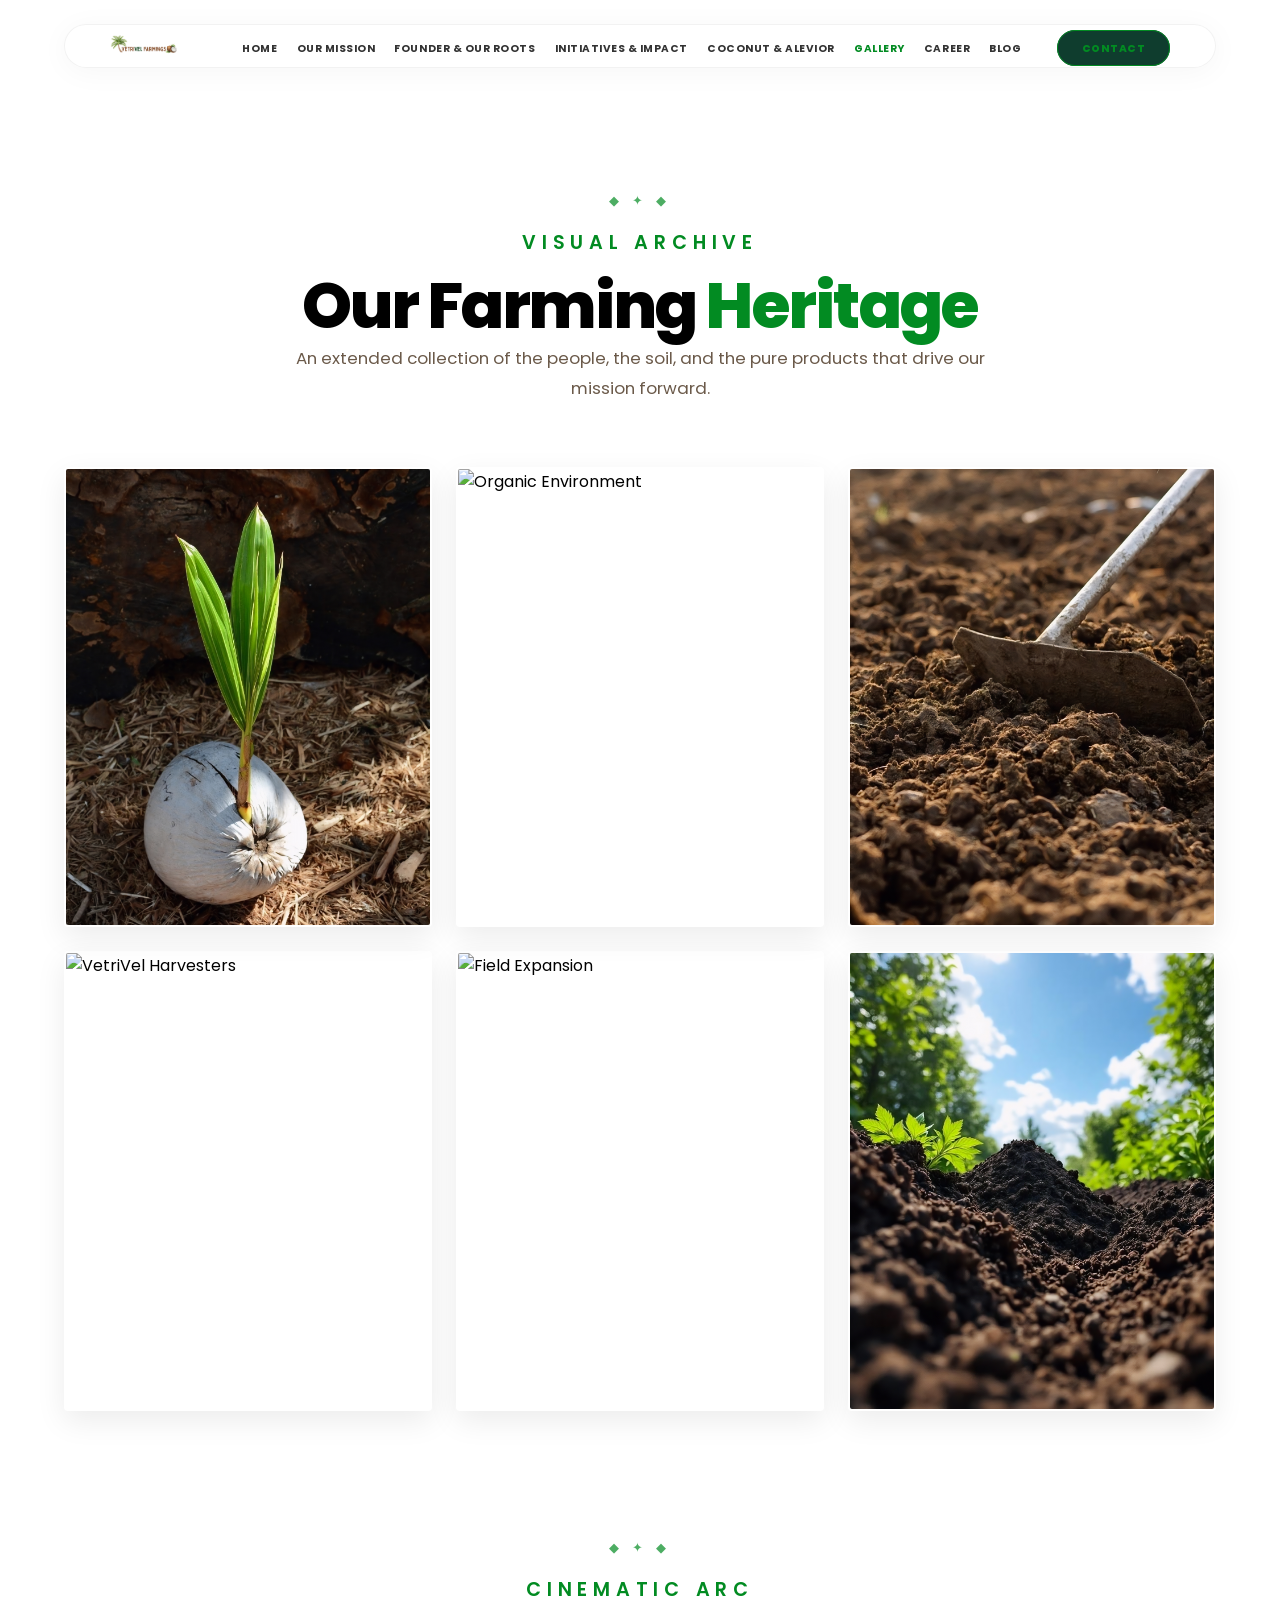
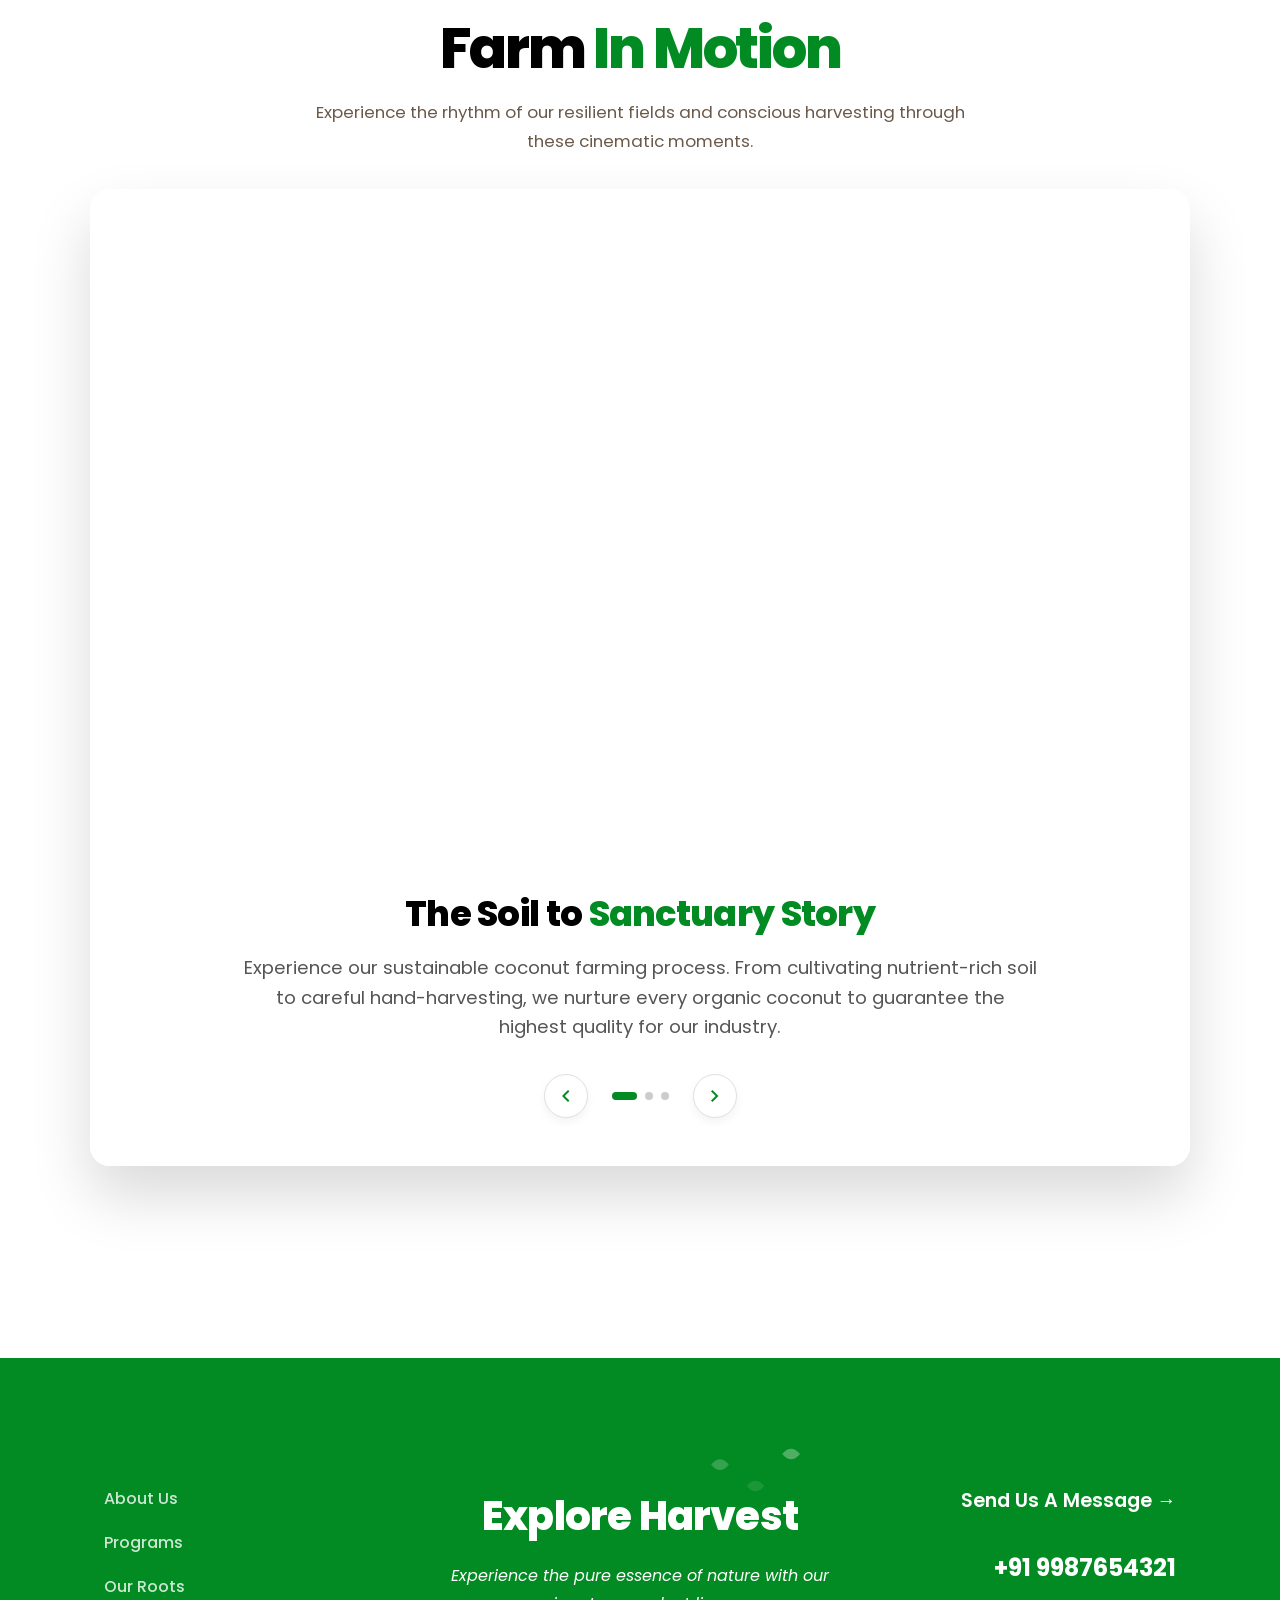
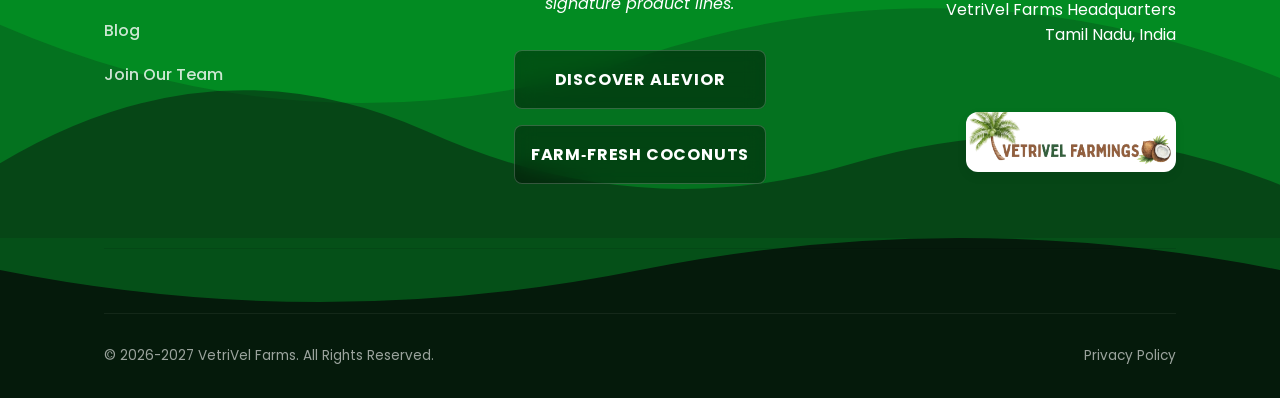
==== commit f4688128: "Final Commit" ====
--- a/gallery.html
+++ b/gallery.html
@@ -143,7 +143,7 @@
           <video id="main-cinematic-video" src="videos/1.mp4" autoplay muted playsinline style="width: 100%; max-height: 70vh; aspect-ratio: 16/9; object-fit: cover; display: block;"></video>
           
           <div class="video-info" style="padding: 3rem 2.5rem; background: #fff; text-align: center; position: relative; z-index: 2;">
-            <h4 id="video-title" style="font-size: 2.2rem; margin-bottom: 0.8rem; color: #028B22; font-family: var(--serif); font-weight: 700;">The Coconut Journey</h4>
+            <h4 id="video-title" style="font-size: 2.2rem; margin-bottom: 0.8rem; color: #000; font-family: var(--sans); font-weight: 700;">The Soil to <span class="text-vibrant">Sanctuary Story</span></h4>
             <p id="video-desc" style="color: #555; font-size: 1.15rem; max-width: 800px; margin: 0 auto 2rem;">Experience our sustainable coconut farming process. From cultivating nutrient-rich soil to careful hand-harvesting, we nurture every organic coconut to guarantee the highest quality for our industry.</p>
             
             <!-- Custom Carousel Navigation Controls -->
@@ -252,7 +252,7 @@
         <!-- Products CTA Column -->
         <div class="footer-col newsletter-col" style="text-align: center;">
           <h3 class="footer-harvest-title">Explore <span>Harvest</span></h3>
-          <p style="font-size: 1rem; color: rgba(255, 255, 255, 0.9); margin-bottom: 2rem; font-style: italic;">Experience the pure essence of nature with our signature product lines.</p>
+          <p style="font-size: 1rem; color: rgba(255, 255, 255, 0.9); margin-bottom: 2rem;">Experience the pure essence of nature with our signature product lines.</p>
           <div style="display: flex; flex-direction: column; gap: 1rem; width: max-content; margin: 0 auto; min-width: 250px;">
             <a href="index.html#contact" class="footer-glass-btn" style="white-space: nowrap;">Discover&nbsp;Alevior</a>
             <a href="index.html#contact" class="footer-glass-btn" style="white-space: nowrap;">Farm&#8209;Fresh&nbsp;Coconuts</a>
@@ -269,7 +269,7 @@
               Tamil Nadu, India
             </p>
           </div>
-          <div class="footer-logo-wrap" style="text-align: center; margin-top: 2rem; background: #FFFFFF; padding: 0; border-radius: 30px; display: inline-block; width: 210px; height: 60px; overflow: hidden; position: relative; box-shadow: 0 4px 12px rgba(0,0,0,0.06);">
+          <div class="footer-logo-wrap" style="text-align: center; margin-top: 2rem; background: #FFFFFF; padding: 0; border-radius: 12px; display: inline-block; width: 210px; height: 60px; overflow: hidden; position: relative; box-shadow: 0 4px 12px rgba(0,0,0,0.06);">
             <img src="logo/logo_farms-removebg-preview.png" alt="VetriVel Farms Logo" style="width: 360px; height: auto; position: absolute; top: 50%; left: 50%; transform: translate(-50%, -50%);">
           </div>
         </div>
--- a/styles.css
+++ b/styles.css
@@ -165,7 +165,7 @@
 }
 .ornament.light { color: #ffffff; }
 
-.section-header.centered { text-align: center; max-width: 700px; margin: 0 auto 4rem; }
+.section-header.centered { text-align: center; max-width: 700px; margin: 0 auto 2rem; }
 .section-sub { font-size: 1.05rem; color: #6b5a4a; margin-top: 1rem; }
 .section-sub.light { color: var(--text-lt); }
 .italic { font-style: italic; }
@@ -497,10 +497,19 @@
 }
 .parallax-layer {
   position: absolute;
-  inset: -10%;
+  inset: -15% -10%; /* Increased vertical inset for deeper scroll range */
   width: 120%;
-  height: 120%;
+  height: 150%; /* Increased height to accommodate scroll travel */
   will-change: transform;
+}
+
+.parallax-inner {
+  position: absolute;
+  inset: 0;
+  width: 100%;
+  height: 100%;
+  will-change: transform;
+  transition: transform 0.2s cubic-bezier(0.16, 1, 0.3, 1); /* Smoothes mouse jitter */
 }
 
 /* Sky */
@@ -681,12 +690,13 @@
 .hero-tagline {
   font-family: var(--sans);
   font-size: clamp(1.2rem, 3vw, 2rem);
-  font-weight: 500;
+  font-weight: 700;
   letter-spacing: 0.15em;
   text-transform: uppercase;
-  color: var(--gold);
+  color: #ffffff !important; /* Force to White as per request */
   margin-bottom: 0.8rem;
   opacity: 0;
+  text-shadow: 0 4px 15px rgba(0,0,0,0.5);
 }
 
 
@@ -767,8 +777,9 @@
   box-shadow: 0 10px 25px rgba(2, 139, 34, 0.3);
 }
 
-.carousel-nav:hover .material-symbols-outlined {
-  color: #ffffff;
+.carousel-nav:hover .material-symbols-outlined,
+.custom-vid-nav:hover .material-symbols-outlined {
+  color: #ffffff !important;
 }
 
 .carousel-nav span {
@@ -939,13 +950,14 @@
 
 .parallax-img {
   width: 100%;
-  height: 170%; /* Increased height to support 0.30 parallax speed without clipping */
-  position: absolute;
-  top: -35%;
+  height: 160%; 
+  position: absolute;
+  top: -30%;
   left: 0;
   background-size: cover;
   background-position: center;
   will-change: transform;
+  transition: transform 0.4s cubic-bezier(0.25, 1, 0.5, 1);
 }
 
 .parallax-overlay {
@@ -957,7 +969,7 @@
 
 /* ── INTRO & DIFFERENCE (COGNITHORZ LAYOUT) ── */
 .intro-differ-section {
-  padding: 4rem 5% 8rem;
+  padding: 3rem 5% 4rem;
   background: #ffffff !important;
   color: #444;
 }
@@ -973,7 +985,7 @@
   background: transparent;
   border: none;
   border-radius: 0;
-  padding: 0 0 7rem 0; /* Expanded bottom padding for massive breathing space */
+  padding: 0 0 2rem 0; 
   position: relative;
   box-shadow: none;
 }
@@ -1009,7 +1021,7 @@
 
 /* ── SECTION 2 — VISION & MISSION ── */
 .vision-mission-section {
-  padding: 10rem 5% !important;
+  padding: 4rem 5% !important;
   background: #ffffff !important;
   position: relative;
   overflow: hidden;
@@ -1032,7 +1044,7 @@
   margin: 0 auto;
   display: flex;
   flex-direction: column;
-  gap: 12rem;
+  gap: 4rem;
 }
 
 .vm-row {
@@ -1055,7 +1067,7 @@
   line-height: 1.1;
   color: #1a1a1a;
   font-weight: 800;
-  margin-bottom: 2.5rem;
+  margin-bottom: 1.5rem;
 }
 
 .vm-title .accent {
@@ -1280,7 +1292,7 @@
 
 
 .process-text {
-  padding: 5rem 4rem;
+  padding: 3rem 4rem;
   display: flex;
   flex-direction: column;
   justify-content: center;
@@ -1308,7 +1320,6 @@
   font-size: 1.55rem;
   font-family: var(--sans);
   font-weight: 600;
-  font-style: italic;
   max-width: 800px;
   position: relative;
   padding: 1.5rem 0;
@@ -1362,11 +1373,7 @@
   position: relative; height: 600px; overflow: hidden;
   display: flex; align-items: center; justify-content: center;
 }
-.plantation-bg {
-  position: absolute; inset: -5%;
-  background: url("images/enhance.jpg") center/cover; /* Plantation */
-  transition: transform 0.5s;
-}
+/* Plantation BG is now handled via .parallax-img structure */
 .plantation-overlay {
   position: absolute; inset: 0;
   background: rgba(5,15,8,0.55);
@@ -1499,7 +1506,7 @@
 ════════════════════════════════ */
 /* Careers Section Background (Natural) */
 #careers.coconut-section {
-  padding: 10rem 0;
+  padding: 4rem 0;
   background: url('images/careers_new.jpeg') center/cover fixed;
   position: relative;
   z-index: 1;
@@ -1515,7 +1522,7 @@
 .harvest-section {
   position: relative;
   background: var(--cream);
-  padding: 8rem 5%;
+  padding: 4rem 5%;
   overflow: hidden;
 }
 .botanical-blur {
@@ -1954,8 +1961,11 @@
   flex: 0 0 380px;
   height: 560px;
   background: #ffffff;
-  border-radius: 24px;
-  overflow: hidden;
+  border-radius: 30px !important;
+  overflow: hidden !important;
+  -webkit-mask-image: -webkit-radial-gradient(white, black);
+  mask-image: radial-gradient(white, black); /* Added for compatibility */
+  isolation: isolate;
   cursor: pointer;
   transition: all 0.6s cubic-bezier(0.16, 1, 0.3, 1);
   box-shadow: 0 15px 40px rgba(0,0,0,0.05);
@@ -1966,6 +1976,7 @@
   background: #028B22 !important;
   box-shadow: 0 50px 100px rgba(2, 139, 34, 0.35);
   z-index: 100;
+  clip-path: inset(0 round 40px);
 }
 
 /* 1. Set up the white glare layer (hidden to the left) */
@@ -1973,18 +1984,19 @@
   content: '';
   position: absolute;
   top: 0;
-  left: -100%; /* Start outside the card */
+  left: -100%;
   width: 50%;
   height: 100%;
   background: linear-gradient(
     105deg,
     transparent 30%,
-    rgba(255, 255, 255, 0.4) 50%, /* The white "glare" */
+    rgba(255, 255, 255, 0.4) 50%,
     transparent 70%
   );
-  transform: skewX(-20deg); /* Tilt the line for a dynamic look */
+  transform: skewX(-20deg);
   z-index: 10;
   pointer-events: none;
+  border-radius: inherit !important;
 }
 
 /* 2. Run the sweep animation when hovering the card */
@@ -1994,7 +2006,7 @@
 
 @keyframes glareSweep {
   0% { left: -100%; }
-  100% { left: 180%; } /* Sweeps all the way across and disappears */
+  100% { left: 180%; }
 }
 
 /* 2. "Neighbor-Reactive Blurring" (Focused Zoom) */
@@ -2011,6 +2023,7 @@
   background-size: cover;
   background-position: center;
   transition: transform 0.8s cubic-bezier(0.16, 1, 0.3, 1);
+  border-radius: 40px 40px 0 0; /* Align with parent card */
 }
 
 .premium-card:hover .card-image {
@@ -2021,6 +2034,8 @@
   padding: 2.5rem 2rem;
   transition: color 0.4s ease;
   position: relative;
+  z-index: 2;
+  border-radius: 0 0 40px 40px; /* Align with parent card bottom */
 }
 
 .premium-card .eyebrow {
@@ -2087,6 +2102,7 @@
   background: #028B22;
   margin-top: 1.5rem;
   transition: background 0.4s ease;
+  border-radius: 10px;
 }
 
 .premium-card:hover .bottom-dash {
@@ -2106,45 +2122,53 @@
    ══════════════════════════════════ */
 .vision-mission-section.doodle-theme {
   background: #ffffff;
-  padding: 4rem 0;
+  padding: 0 0 4rem 0; /* Removed top padding */
   overflow: hidden;
   position: relative;
 }
 
 .cinematic-storyboard {
-  max-width: 1400px;
-  margin: 0 auto;
+  max-width: 1600px;
+  margin: 0 auto; 
   position: relative;
   display: flex;
   flex-direction: column;
-  gap: 6rem; /* Reduced from 15rem */
+  gap: 0.5rem;
 }
 
 .story-row {
   display: grid;
-  grid-template-columns: 1fr 1fr;
+  grid-template-columns: 1.2fr 1fr; /* Image wider by default */
   align-items: center;
-  gap: 6rem;
+  gap: 3rem; /* Reduced from 6rem */
   padding: 0 5%;
   position: relative;
 }
 
 .story-row.reversed {
-  grid-template-columns: 1.2fr 1fr;
+  grid-template-columns: 1fr 1.2fr; /* Image wider on right */
 }
 
 .story-canvas {
   position: relative;
   width: 100%;
-  height: 500px;
+  height: min(600px, 80vh); 
+  transition: transform 0.6s cubic-bezier(0.16, 1, 0.3, 1);
+}
+
+.story-canvas:hover {
+  transform: scale(1.02);
 }
 
 .canvas-main-img {
   width: 100%;
   height: 100%;
-  object-fit: cover;
-  border-radius: 400px 400px 0 0;
-  mask-image: linear-gradient(to bottom, black 80%, transparent);
+  object-fit: contain;
+  border-radius: 3rem;
+  background: white;
+  mix-blend-mode: multiply;
+  opacity: 0.9;
+  transform: scale(1.1); /* Increased image size */
 }
 
 .canvas-doodle-overlay {
@@ -2185,12 +2209,13 @@
 }
 
 .story-text .hero-quote {
-  font-size: 1.6rem;
-  line-height: 1.6;
+  font-family: var(--sans);
+  font-size: 1.25rem;
+  line-height: 1.8;
   color: #444;
-  font-weight: 300;
-  font-style: italic;
-  max-width: 600px;
+  font-weight: 500;
+  letter-spacing: -0.01em;
+  max-width: 700px;
 }
 
 .story-decor {
@@ -2229,7 +2254,7 @@
    SECTION 7.5 — SUSTAINABILITY
 ════════════════════════════════ */
 .sustainability-section {
-  position: relative; padding: 7rem 2.5rem; overflow: hidden;
+  position: relative; padding: 4rem 2.5rem; overflow: hidden;
   background: #ffffff;
 }
 .sustain-bg {
@@ -2341,11 +2366,10 @@
 blockquote {
   font-family: var(--sans);
   font-size: clamp(1.3rem, 2.5vw, 2rem);
-  font-weight: 300;
+  font-weight: 400;
   color: #000000;
   line-height: 1.45;
   margin-bottom: 2rem;
-  font-style: italic;
 }
 .quote-attr { display: flex; align-items: center; gap: 1rem; }
 .attr-line { width: 40px; height: 1px; background: var(--palm); flex-shrink: 0; }
@@ -2466,7 +2490,7 @@
   background: var(--vibrant-green); 
   position: relative;
   padding: 0;
-  margin-top: 10rem;
+  margin-top: 4rem;
   color: #000000;
 }
 
@@ -2750,7 +2774,7 @@
   }
 
   .harvest-section {
-    padding: 5rem 5%;
+    padding: 3rem 5%;
   }
 
   .harvest-card {
@@ -2830,7 +2854,7 @@
 
   /* ── Vision/Mission — tighten section padding ── */
   .vision-mission-section {
-    padding: 5rem 5% 6rem;
+    padding: 3rem 5% 3rem;
   }
   .vm-card { padding: 2rem 1.5rem; }
 
@@ -2840,15 +2864,15 @@
     gap: 1.5rem;
   }
   #initiatives {
-    padding: 5rem 5% !important;
+    padding: 3rem 5% !important;
   }
   #sustainability {
-    padding: 5rem 5% !important;
+    padding: 3rem 5% !important;
   }
 
   /* ── Our Roots section ── */
   #roots {
-    padding: 5rem 5% !important;
+    padding: 3rem 5% !important;
   }
   #roots h2 {
     font-size: 2rem !important;
@@ -2892,7 +2916,7 @@
   }
 
   .carousel-wrapper {
-    padding: 0 0 4rem 0;
+    padding: 0 0 2rem 0;
   }
   .carousel-nav {
     bottom: 5px !important;
@@ -2973,7 +2997,7 @@
   #careers {
     background: linear-gradient(rgba(10, 30, 18, 0.55), rgba(0, 0, 0, 0.3)), url("images/cocnut new.jpg") center/cover no-repeat;
     background-attachment: scroll;
-    padding: 5rem 5% !important;
+    padding: 3rem 5% !important;
   }
 
   /* ── Careers inner wrapper horizontal padding ── */
@@ -3399,16 +3423,19 @@
    INITIATIVE CARDS (Redesigned)
 ───────────────────────────────────────────── */
 .initiative-card {
-  background: #ffffff;
-  border: 1.5px solid transparent;
-  border-radius: 24px;
-  padding: 3rem;
+  background: rgba(255, 255, 255, 0.05);
+  backdrop-filter: blur(15px);
+  -webkit-backdrop-filter: blur(15px);
+  border: 1px solid rgba(255, 255, 255, 0.2);
+  border-radius: 30px !important;
+  padding: 3.5rem 2.5rem;
   display: flex;
   flex-direction: column;
-  gap: 1.2rem;
-  transition: all 0.4s var(--ease-out);
+  gap: 1.5rem;
+  transition: all 0.5s cubic-bezier(0.16, 1, 0.3, 1);
   position: relative;
   overflow: hidden;
+  cursor: pointer;
 }
 .initiative-card::before {
   content: '';
@@ -3421,12 +3448,24 @@
   transition: transform 0.5s var(--ease-out);
 }
 .initiative-card:hover {
-  transform: translateY(-8px);
-  box-shadow: 0 24px 48px rgba(15, 61, 46, 0.1);
-  border-color: transparent;
-}
-.initiative-card:hover::before {
-  transform: scaleX(1);
+  transform: translateY(-15px) scale(1.02);
+  background: linear-gradient(135deg, #028B22 0%, #0a5a1a 100%) !important;
+  border-color: rgba(255, 255, 255, 0.4);
+  box-shadow: 0 40px 80px rgba(15, 61, 46, 0.3);
+}
+
+.initiative-card:hover h3,
+.initiative-card:hover p,
+.initiative-card:hover .material-symbols-outlined {
+  color: #ffffff !important;
+}
+
+.initiative-card:hover .initiative-progress-bar {
+  background: rgba(255, 255, 255, 0.2);
+}
+
+.initiative-card:hover .initiative-progress-bar span {
+  background: #ffffff;
 }
 .initiative-icon-wrap {
   width: auto; height: auto;
@@ -3723,7 +3762,7 @@
   background: none !important;
   -webkit-text-fill-color: #028B22 !important;
   color: #028B22 !important;
-  text-shadow: 0 10px 30px rgba(0, 0, 0, 0.1) !important;
+  text-shadow: 0 5px 20px rgba(0, 0, 0, 0.1) !important;
 }
 
 /* ════════════════════════
@@ -4400,3 +4439,30 @@
     height: 200px;
   }
 }
+
+/* ══════════════════════════════════
+   DEFINITIVE ROUNDING FIX (STANDARD)
+   ══════════════════════════════════ */
+.premium-card {
+  border-radius: 30px !important;
+  overflow: hidden !important;
+  -webkit-mask-image: -webkit-radial-gradient(white, black) !important;
+  mask-image: radial-gradient(white, black) !important;
+  background: #ffffff !important;
+  isolation: isolate;
+}
+
+.premium-card:hover {
+  border-radius: 30px !important;
+  background: #028B22 !important;
+}
+
+.premium-card .card-image {
+  border-radius: 30px 30px 0 0 !important;
+}
+
+.premium-card .card-content {
+  border-radius: 0 0 30px 30px !important;
+}
+
+
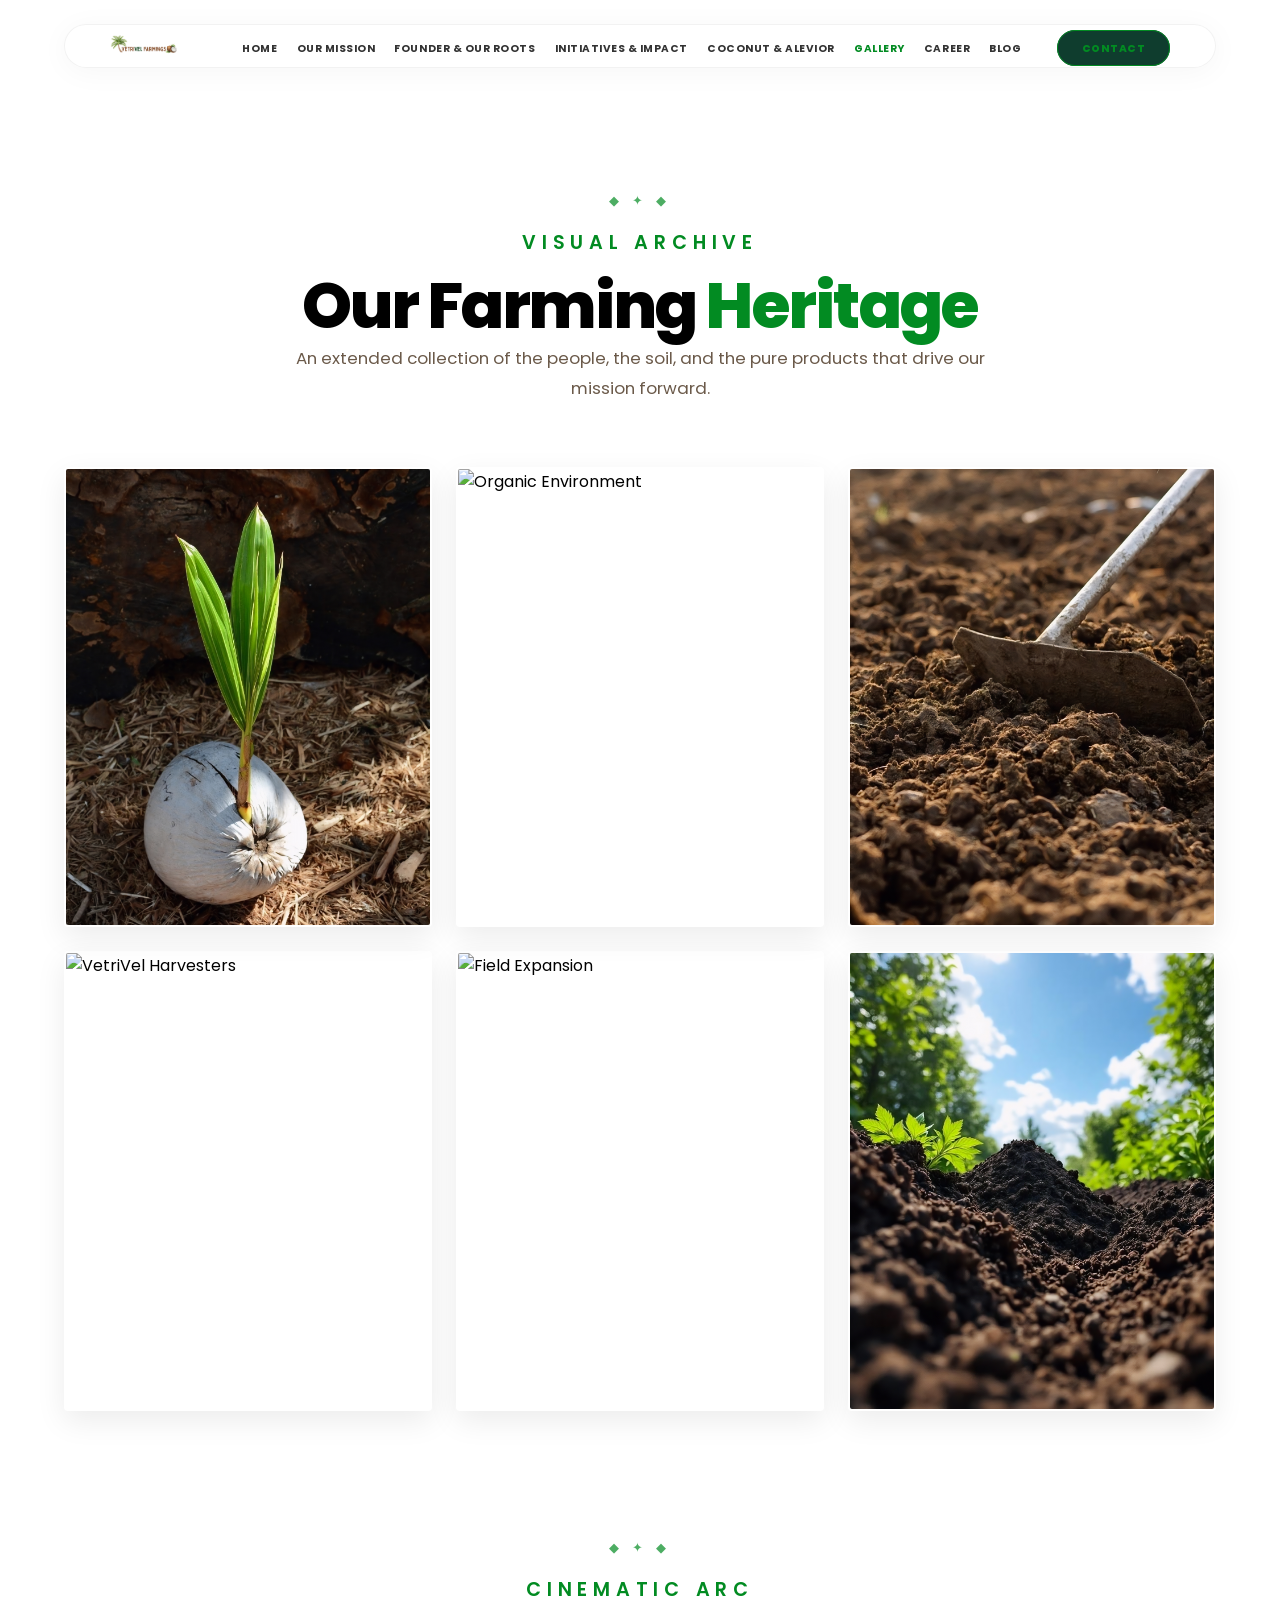
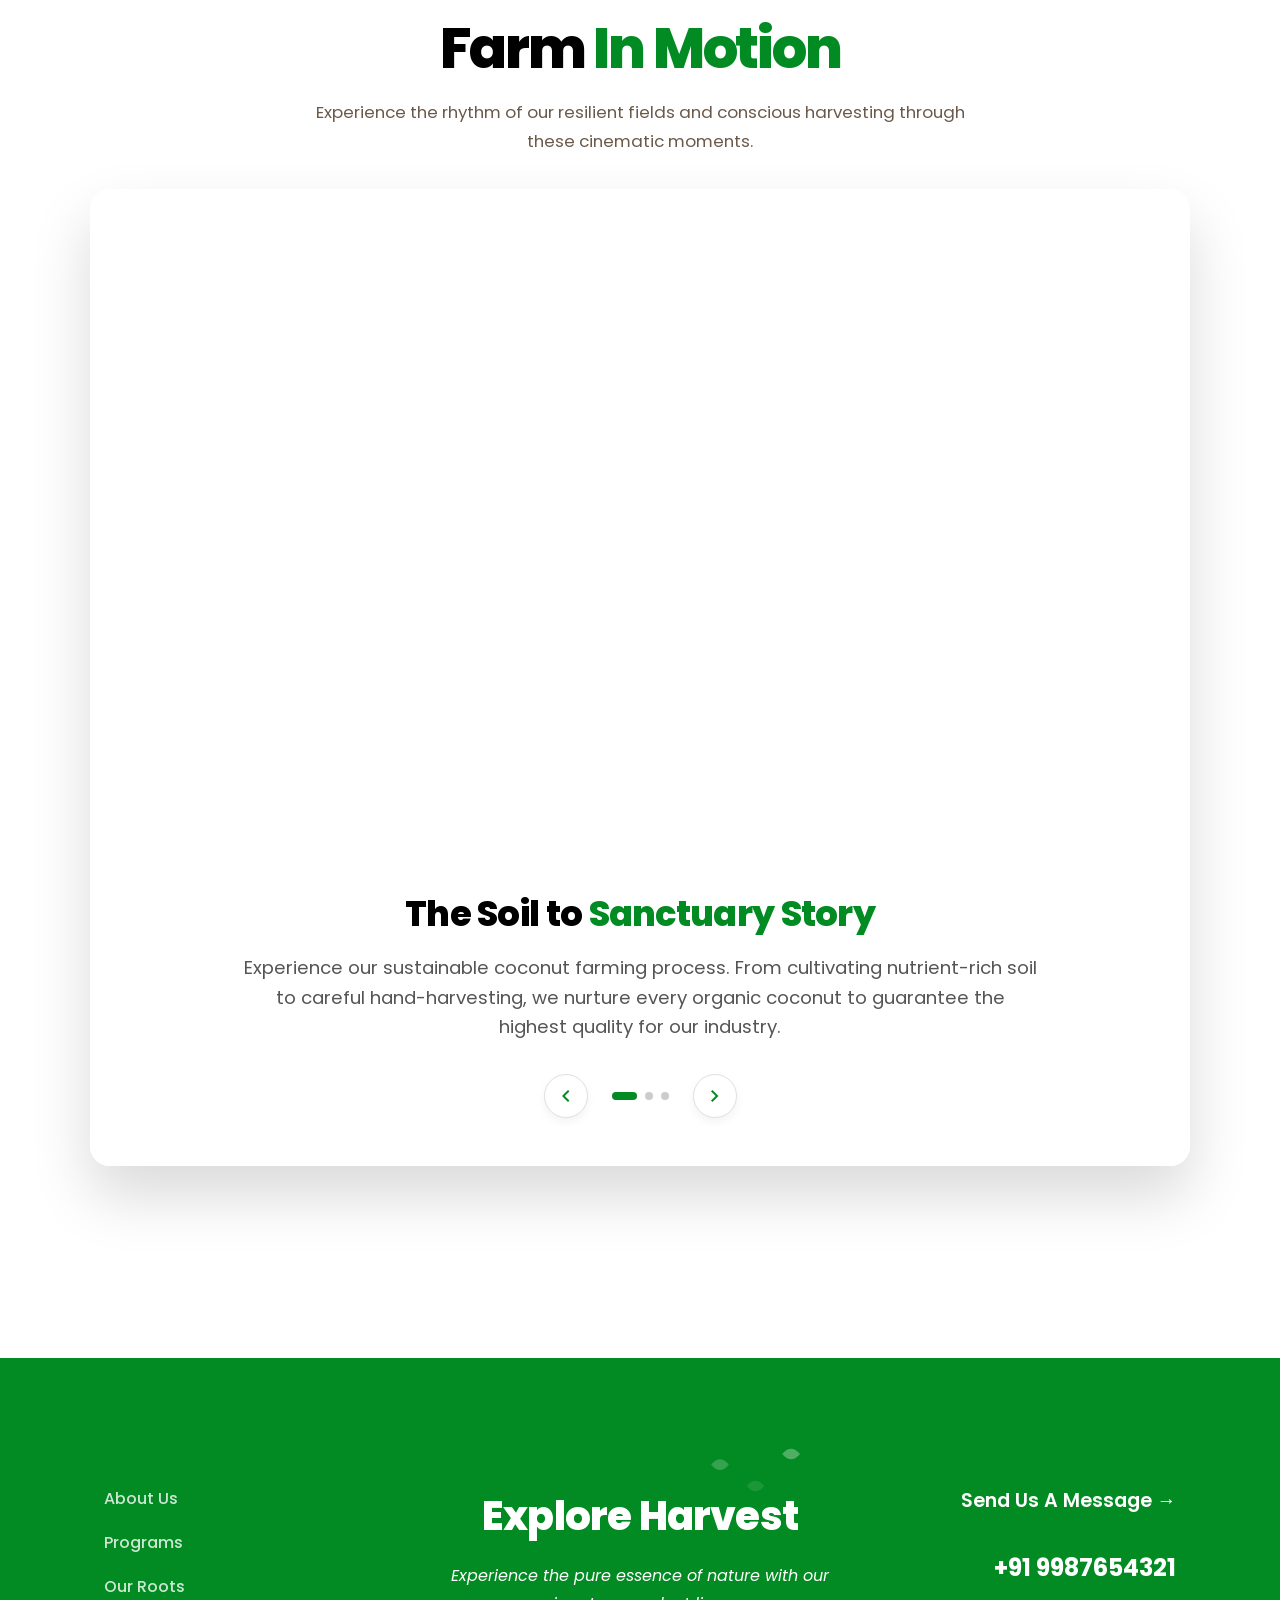
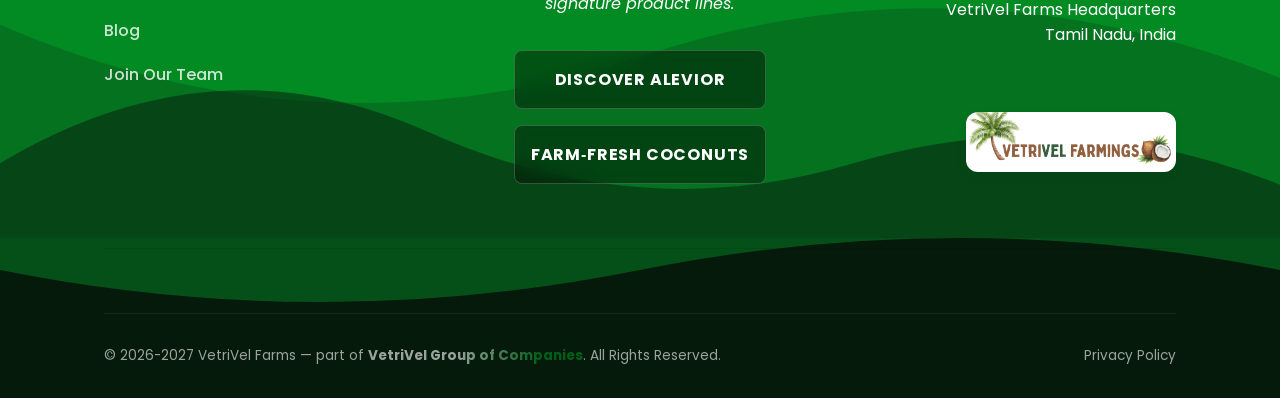
==== commit 81629937: "Fianl Commit" ====
--- a/gallery.html
+++ b/gallery.html
@@ -277,7 +277,7 @@
 
       <div class="footer-bottom-bar">
         <div class="copyright-text">
-          &copy; 2026-2027 VetriVel Farms. All Rights Reserved.
+          &copy; 2026-2027 VetriVel Farms &mdash; part of <a href="https://www.vetrivelgroups.com/" target="_blank" class="shimmer-link" style="color: inherit; text-decoration: underline;">VetriVel Group of Companies</a>. All Rights Reserved.
         </div>
         <div class="footer-legal-links">
           <a href="#">Privacy Policy</a>
--- a/styles.css
+++ b/styles.css
@@ -2430,6 +2430,23 @@
 /* ════════════════════════════════
    SECTION 9 — CTA
 ════════════════════════════════ */
+.shimmer-link {
+  background: linear-gradient(to right, #ffffff 20%, var(--gold) 40%, var(--gold) 60%, #ffffff 80%);
+  background-size: 200% auto;
+  color: #ffffff;
+  background-clip: text;
+  text-fill-color: transparent;
+  -webkit-background-clip: text;
+  -webkit-text-fill-color: transparent;
+  animation: shimmerSweep 3s linear infinite;
+  display: inline-block;
+  font-weight: 700 !important;
+}
+
+@keyframes shimmerSweep {
+  to { background-position: 200% center; }
+}
+
 .cta-section {
   position: relative; padding: 8rem 2.5rem;
   background: var(--dark);
